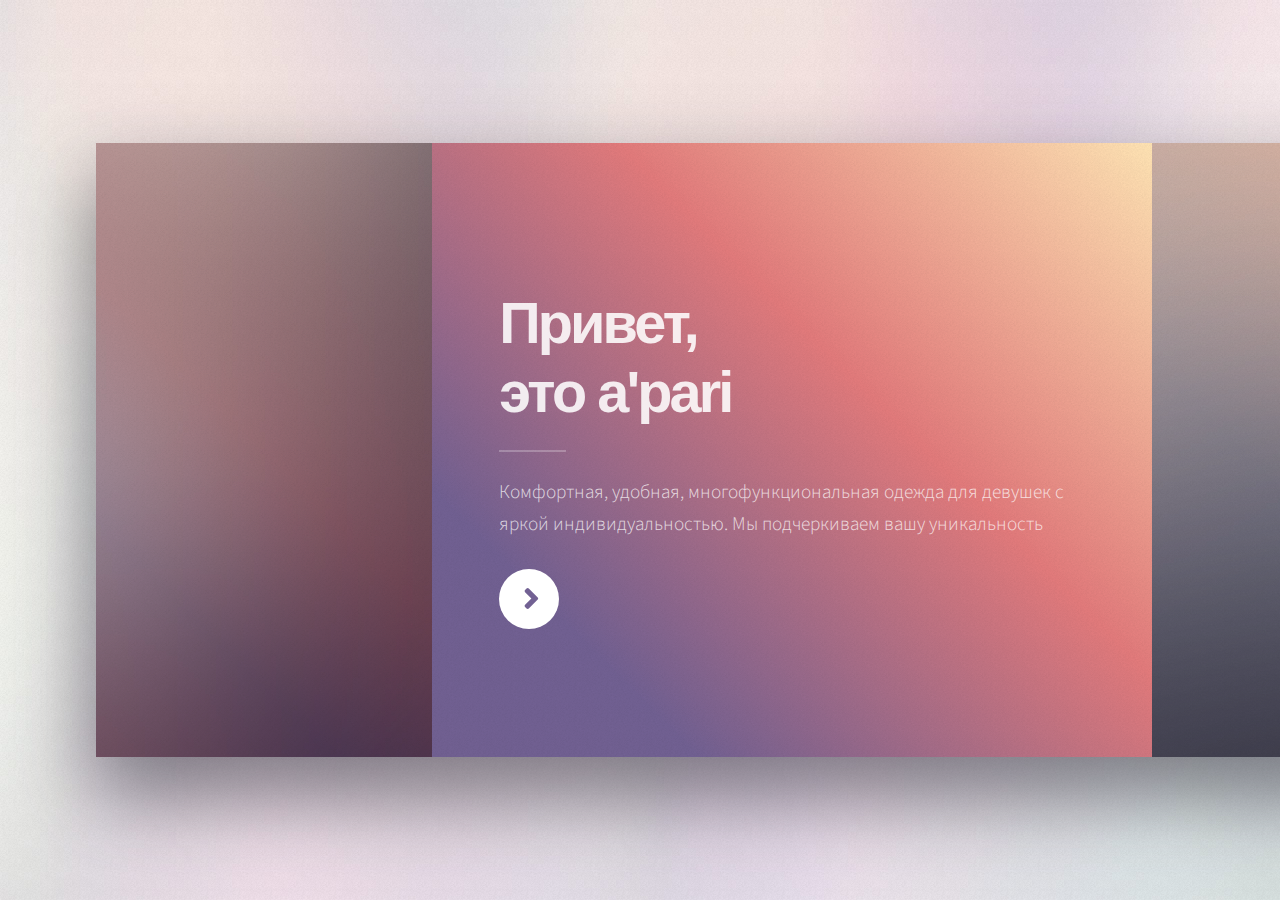
==== index.html @ 60e6f110 "apari first template" ====
<!DOCTYPE HTML>
<!--
	Ethereal by HTML5 UP
	html5up.net | @ajlkn
	Free for personal and commercial use under the CCA 3.0 license (html5up.net/license)
-->
<html>
	<head>
		<title>Ethereal by HTML5 UP</title>
		<meta charset="utf-8" />
		<meta name="viewport" content="width=device-width, initial-scale=1, user-scalable=no" />
		<link rel="stylesheet" href="assets/css/main.css" />
		<noscript><link rel="stylesheet" href="assets/css/noscript.css" /></noscript>
	</head>
	<body class="is-preload">

		<!-- Page Wrapper -->
			<div id="page-wrapper">

				<!-- Wrapper -->
					<div id="wrapper">

						<!-- Panel (Banner) -->
							<section class="panel banner right">
								<div class="content color0 span-3-75">
									<h1 class="major">Привет,<br />
									 это a'pari</h1>
									<p>Комфортная, удобная, многофункциональная одежда для девушек с яркой индивидуальностью. Мы подчеркиваем вашу уникальность</p>
									<ul class="actions">
										<li><a href="#first" class="button primary color1 circle icon solid fa-angle-right">Next</a></li>
									</ul>
								</div>
								<div class="image filtered span-1-75" data-position="25% 25%">
									<img src="images/pic01.jpg" alt="" />
								</div>
							</section>

						<!-- Panel (Spotlight) -->
							<section class="panel spotlight medium right" id="first">
								<div class="content span-7">
									<h2 class="major">Sed etiam aenean</h2>
									<p>Mauris et ligula arcu. Proin dapibus convallis accumsan. Lorem maximus hendrerit orci, sit amet elementum massa hendrerit sed. Donec et ullamcorper ligula. Suspendisse amet potenti. Ut pretium libero eleifend euismod sed tristique. Quisque dictum magna risus, id ultricies justo sagittis vitae. Sed id odio tempor, porttitor elit amet, gravida hendrerit fringilla lorem ipsum dolor.</p>
								</div>
								<div class="image filtered tinted" data-position="top left">
									<img src="images/pic02.jpg" alt="" />
								</div>
							</section>

						<!-- Panel -->
							<section class="panel color1">
								<div class="intro joined">
									<h2 class="major">Amet lorem</h2>
									<p>Sed vel nibh libero. Mauris et lorem pharetra massa lorem turpis congue pulvinar. Vivamus sed feugiat finibus. Duis amet bibendum amet sed. Duis mauris ex, dapibus sed ligula tempus volutpat magna etiam.</p>
								</div>
								<div class="inner">
									<ul class="grid-icons three connected">
										<li><span class="icon fa-gem"><span class="label">Lorem</span></span></li>
										<li><span class="icon solid fa-camera-retro"><span class="label">Ipsum</span></span></li>
										<li><span class="icon solid fa-cog"><span class="label">Dolor</span></span></li>
										<li><span class="icon solid fa-paper-plane"><span class="label">Sit</span></span></li>
										<li><span class="icon solid fa-chart-bar"><span class="label">Amet</span></span></li>
										<li><span class="icon solid fa-code"><span class="label">Nullam</span></span></li>
									</ul>
								</div>
							</section>

						<!-- Panel (Spotlight) -->
							<section class="panel spotlight large left">
								<div class="content span-5">
									<h2 class="major">Magna amet tempus</h2>
									<p>Mauris a cursus velit. Nunc lacinia sollicitudin egestas bibendum, magna dui bibendum ex, sagittis commodo enim risus sed magna nulla. Vestibulum ut consequat velit. Curabitur vitae libero lorem. Quisque iaculis porttitor blandit. Nullam quis sagittis maximus. Sed vel nibh libero. Mauris et lorem pharetra massa lorem turpis congue pulvinar.</p>
								</div>
								<div class="image filtered tinted" data-position="top right">
									<img src="images/pic03.jpg" alt="" />
								</div>
							</section>

						<!-- Panel -->
							<section class="panel">
								<div class="intro color2">
									<h2 class="major">Elit integer</h2>
									<p>Sed vel nibh libero. Mauris et lorem pharetra massa lorem turpis congue pulvinar. Vivamus sed feugiat finibus. Duis amet bibendum amet sed. Duis mauris ex, dapibus sed ligula tempus volutpat magna etiam.</p>
								</div>
								<div class="gallery">
									<div class="group span-3">
										<a href="images/gallery/fulls/01.jpg" class="image filtered span-3" data-position="bottom"><img src="images/gallery/thumbs/01.jpg" alt="" /></a>
										<a href="images/gallery/fulls/02.jpg" class="image filtered span-1-5" data-position="center"><img src="images/gallery/thumbs/02.jpg" alt="" /></a>
										<a href="images/gallery/fulls/03.jpg" class="image filtered span-1-5" data-position="bottom"><img src="images/gallery/thumbs/03.jpg" alt="" /></a>
									</div>
									<a href="images/gallery/fulls/04.jpg" class="image filtered span-2-5" data-position="top"><img src="images/gallery/thumbs/04.jpg" alt="" /></a>
									<div class="group span-4-5">
										<a href="images/gallery/fulls/05.jpg" class="image filtered span-3" data-position="top"><img src="images/gallery/thumbs/05.jpg" alt="" /></a>
										<a href="images/gallery/fulls/06.jpg" class="image filtered span-1-5" data-position="center"><img src="images/gallery/thumbs/06.jpg" alt="" /></a>
										<a href="images/gallery/fulls/07.jpg" class="image filtered span-1-5" data-position="bottom"><img src="images/gallery/thumbs/07.jpg" alt="" /></a>
										<a href="images/gallery/fulls/08.jpg" class="image filtered span-3" data-position="top"><img src="images/gallery/thumbs/08.jpg" alt="" /></a>
									</div>
									<a href="images/gallery/fulls/09.jpg" class="image filtered span-2-5" data-position="right"><img src="images/gallery/thumbs/09.jpg" alt="" /></a>
								</div>
							</section>

						<!-- Panel -->
							<section class="panel color4-alt">
								<div class="intro color4">
									<h2 class="major">Contact</h2>
									<p>Sed vel nibh libero. Mauris et lorem pharetra massa lorem turpis congue pulvinar. Vivamus sed feugiat finibus. Duis amet bibendum amet sed. Duis mauris ex, dapibus sed ligula tempus volutpat magna etiam.</p>
								</div>
								<div class="inner columns divided">
									<div class="span-3-25">
										<form method="post" action="#">
											<div class="fields">
												<div class="field half">
													<label for="name">Name</label>
													<input type="text" name="name" id="name" />
												</div>
												<div class="field half">
													<label for="email">Email</label>
													<input type="email" name="email" id="email" />
												</div>
												<div class="field">
													<label for="message">Message</label>
													<textarea name="message" id="message" rows="4"></textarea>
												</div>
											</div>
											<ul class="actions">
												<li><input type="submit" value="Send Message" class="button primary" /></li>
											</ul>
										</form>
									</div>
									<div class="span-1-5">
										<ul class="contact-icons color1">
											<li class="icon brands fa-twitter"><a href="#">@untitled-tld</a></li>
											<li class="icon brands fa-facebook-f"><a href="#">facebook.com/untitled</a></li>
											<li class="icon brands fa-snapchat-ghost"><a href="#">@untitled-tld</a></li>
											<li class="icon brands fa-instagram"><a href="#">@untitled-tld</a></li>
											<li class="icon brands fa-medium-m"><a href="#">medium.com/untitled</a></li>
										</ul>
									</div>
								</div>
							</section>

						<!-- Panel -->
							<section class="panel color2-alt">
								<div class="intro color2">
									<h2 class="major">Elements</h2>
									<p>Sed vel nibh libero. Mauris et lorem pharetra massa lorem turpis congue pulvinar. Vivamus sed feugiat finibus. Duis amet bibendum amet sed. Duis mauris ex, dapibus sed ligula tempus volutpat magna etiam. </p>
								</div>
								<div class="inner columns aligned">
									<div class="span-2-75">

										<h3 class="major">Text</h3>
										<p>This is <b>bold</b> and this is <strong>strong</strong>. This is <i>italic</i> and this is <em>emphasized</em>.
										This is <sup>superscript</sup> text and this is <sub>subscript</sub> text.
										This is <u>underlined</u> and this is code: <code>for (;;) { ... }</code>. Finally, <a href="#">this is a link</a>.</p>

										<h1>Heading Level 1</h1>
										<h2>Heading Level 2</h2>
										<h3>Heading Level 3</h3>
										<h4>Heading Level 4</h4>
										<h5>Heading Level 5</h5>
										<h6>Heading Level 6</h6>

									</div>
									<div class="span-3">

										<h4>Blockquote</h4>
										<blockquote>Lorem ipsum dolor sit amet. Felis sagittis eget tempus euismod. Vestibulum ante ipsum primis in vestibulum. Blandit adipiscing eu iaculis volutpat ac adipiscing volutpat ac adipiscing faucibus.</blockquote>

										<h4>Preformatted</h4>
										<pre><code>i = 0;

while (!deck.isInOrder()) {
    print 'Iteration ' + (i++);
    deck.shuffle();
}

print 'It took ' + i + ' iterations to sort the deck.';</code></pre>

									</div>
									<div class="span-1-25">

										<h3 class="major">Lists</h3>

										<h4>Unordered</h4>
										<ul>
											<li>Lorem ipsum dolor sit.</li>
											<li>Dolor pulvinar etiam.</li>
											<li>Etiam vel felis viverra.</li>
										</ul>

										<h4>Alternate</h4>
										<ul class="alt">
											<li>Lorem ipsum dolor sit.</li>
											<li>Dolor pulvinar etiam.</li>
											<li>Etiam vel felis viverra.</li>
											<li>Felis enim feugiat.</li>
										</ul>

									</div>
									<div class="span-1-5">

										<h4>Ordered</h4>
										<ol>
											<li>Lorem ipsum dolor sit.</li>
											<li>Dolor pulvinar etiam.</li>
											<li>Etiam vel felis viverra.</li>
											<li>Felis enim feugiat.</li>
											<li>Etiam vel felis lorem.</li>
										</ol>

										<h4>Actions</h4>
										<ul class="actions">
											<li><a href="#" class="button primary color2">Default</a></li>
											<li><a href="#" class="button">Default</a></li>
										</ul>
										<ul class="actions stacked">
											<li><a href="#" class="button primary color2">Default</a></li>
											<li><a href="#" class="button">Default</a></li>
										</ul>

									</div>
									<div class="span-1-25">

										<h4>Icons</h4>
										<ul class="icons">
											<li><a href="#" class="icon brands fa-twitter"><span class="label">Twitter</span></a></li>
											<li><a href="#" class="icon brands fa-facebook-f"><span class="label">Facebook</span></a></li>
											<li><a href="#" class="icon brands fa-instagram"><span class="label">Instagram</span></a></li>
											<li><a href="#" class="icon brands fa-github"><span class="label">GitHub</span></a></li>
											<li><a href="#" class="icon brands fa-medium-m"><span class="label">Medium</span></a></li>
										</ul>

										<h4>Contact Icons</h4>
										<ul class="contact-icons color2">
											<li class="icon brands fa-twitter"><a href="#">Twitter</a></li>
											<li class="icon brands fa-facebook-f"><a href="#">Facebook</a></li>
											<li class="icon brands fa-instagram"><a href="#">Instagram</a></li>
											<li class="icon brands fa-github"><a href="#">GitHub</a></li>
											<li class="icon brands fa-medium-m"><a href="#">Medium</a></li>
										</ul>

									</div>
									<div class="span-3">
										<h3 class="major">Table</h3>
										<h4>Default</h4>
										<div class="table-wrapper">
											<table>
												<thead>
													<tr>
														<th>Name</th>
														<th>Description</th>
														<th>Price</th>
													</tr>
												</thead>
												<tbody>
													<tr>
														<td>Item One</td>
														<td>Ante turpis integer aliquet porttitor.</td>
														<td>29.99</td>
													</tr>
													<tr>
														<td>Item Two</td>
														<td>Vis ac commodo adipiscing arcu aliquet.</td>
														<td>19.99</td>
													</tr>
													<tr>
														<td>Item Three</td>
														<td> Morbi faucibus arcu accumsan lorem.</td>
														<td>29.99</td>
													</tr>
													<tr>
														<td>Item Four</td>
														<td>Vitae integer tempus condimentum.</td>
														<td>19.99</td>
													</tr>
												</tbody>
												<tfoot>
													<tr>
														<td colspan="2"></td>
														<td>100.00</td>
													</tr>
												</tfoot>
											</table>
										</div>
									</div>
									<div class="span-3">
										<h4>Alternate</h4>
										<div class="table-wrapper">
											<table class="alt">
												<thead>
													<tr>
														<th>Name</th>
														<th>Description</th>
														<th>Price</th>
													</tr>
												</thead>
												<tbody>
													<tr>
														<td>Item One</td>
														<td>Ante turpis integer aliquet porttitor.</td>
														<td>29.99</td>
													</tr>
													<tr>
														<td>Item Two</td>
														<td>Vis ac commodo adipiscing arcu aliquet.</td>
														<td>19.99</td>
													</tr>
													<tr>
														<td>Item Three</td>
														<td> Morbi faucibus arcu accumsan lorem.</td>
														<td>29.99</td>
													</tr>
													<tr>
														<td>Item Four</td>
														<td>Vitae integer tempus condimentum.</td>
														<td>19.99</td>
													</tr>
													<tr>
														<td>Item Five</td>
														<td>Ante turpis integer aliquet porttitor.</td>
														<td>29.99</td>
													</tr>
												</tbody>
												<tfoot>
													<tr>
														<td colspan="2"></td>
														<td>100.00</td>
													</tr>
												</tfoot>
											</table>
										</div>
									</div>
									<div class="span-2-25">
										<h3 class="major">Buttons</h3>
										<ul class="actions">
											<li><a href="#" class="button primary color2">Primary</a></li>
											<li><a href="#" class="button">Default</a></li>
										</ul>
										<ul class="actions">
											<li><a href="#" class="button">Default</a></li>
											<li><a href="#" class="button large">Large</a></li>
											<li><a href="#" class="button small">Small</a></li>
										</ul>
										<ul class="actions">
											<li><a href="#" class="button primary color2 icon solid fa-cog">Icon</a></li>
											<li><a href="#" class="button icon fa-gem">Icon</a></li>
										</ul>
										<ul class="actions">
											<li><span class="button primary color2 disabled">Disabled</span></li>
											<li><span class="button disabled">Disabled</span></li>
										</ul>
										<ul class="actions">
											<li><a href="#" class="button primary color2 circle icon solid fa-cog">Icon</a></li>
											<li><a href="#" class="button circle icon fa-gem">Icon</a></li>
										</ul>
									</div>
									<div class="span-4-5">
										<h3 class="major">Form</h3>
										<form method="post" action="#">
											<div class="fields">
												<div class="field third">
													<label for="demo-name">Name</label>
													<input type="text" name="demo-name" id="demo-name" value="" placeholder="Jane Doe" />
												</div>
												<div class="field third">
													<label for="demo-email">Email</label>
													<input type="email" name="demo-email" id="demo-email" value="" placeholder="jane@untitled.tld" />
												</div>
												<div class="field third">
													<label for="demo-category">Category</label>
													<div class="select-wrapper">
														<select name="demo-category" id="demo-category">
															<option value="">-</option>
															<option value="1">Manufacturing</option>
															<option value="1">Shipping</option>
															<option value="1">Administration</option>
															<option value="1">Human Resources</option>
														</select>
													</div>
												</div>
												<div class="field quarter">
													<input type="radio" id="demo-priority-low" name="demo-priority" class="color2" checked />
													<label for="demo-priority-low">Low Priority</label>
												</div>
												<div class="field quarter">
													<input type="radio" id="demo-priority-high" name="demo-priority" class="color2" />
													<label for="demo-priority-high">High Priority</label>
												</div>
												<div class="field quarter">
													<input type="checkbox" id="demo-copy" name="demo-copy" class="color2" />
													<label for="demo-copy">Email a copy</label>
												</div>
												<div class="field quarter">
													<input type="checkbox" id="demo-human" name="demo-human" class="color2" checked />
													<label for="demo-human">Not a robot</label>
												</div>
												<div class="field">
													<label for="demo-message">Message</label>
													<textarea name="demo-message" id="demo-message" placeholder="Enter your message" rows="2"></textarea>
												</div>
											</div>
											<ul class="actions">
												<li><input type="submit" value="Send Message" class="primary color2" /></li>
												<li><input type="reset" value="Reset" /></li>
											</ul>
										</form>
									</div>
								</div>
							</section>

						<!-- Copyright -->
							<div class="copyright">&copy; Untitled. Design: <a href="https://html5up.net">HTML5 UP</a>.</div>

					</div>

			</div>

		<!-- Scripts -->
			<script src="assets/js/jquery.min.js"></script>
			<script src="assets/js/browser.min.js"></script>
			<script src="assets/js/breakpoints.min.js"></script>
			<script src="assets/js/main.js"></script>

	</body>
</html>
---- assets/css/main.css ----
@import url(fontawesome-all.min.css);
@import url("https://fonts.googleapis.com/css?family=Source+Sans+Pro:300,400,300i,400i");

/*
	Ethereal by HTML5 UP
	html5up.net | @ajlkn
	Free for personal and commercial use under the CCA 3.0 license (html5up.net/license)
*/

html, body, div, span, applet, object,
iframe, h1, h2, h3, h4, h5, h6, p, blockquote,
pre, a, abbr, acronym, address, big, cite,
code, del, dfn, em, img, ins, kbd, q, s, samp,
small, strike, strong, sub, sup, tt, var, b,
u, i, center, dl, dt, dd, ol, ul, li, fieldset,
form, label, legend, table, caption, tbody,
tfoot, thead, tr, th, td, article, aside,
canvas, details, embed, figure, figcaption,
footer, header, hgroup, menu, nav, output, ruby,
section, summary, time, mark, audio, video {
	margin: 0;
	padding: 0;
	border: 0;
	font-size: 100%;
	font: inherit;
	vertical-align: baseline;}

article, aside, details, figcaption, figure,
footer, header, hgroup, menu, nav, section {
	display: block;}

body {
	line-height: 1;
}

ol, ul {
	list-style: none;
}

blockquote, q {
	quotes: none;
}

	blockquote:before, blockquote:after, q:before, q:after {
		content: '';
		content: none;
	}

table {
	border-collapse: collapse;
	border-spacing: 0;
}

body {
	-webkit-text-size-adjust: none;
}

mark {
	background-color: transparent;
	color: inherit;
}

input::-moz-focus-inner {
	border: 0;
	padding: 0;
}

input, select, textarea {
	-moz-appearance: none;
	-webkit-appearance: none;
	-ms-appearance: none;
	appearance: none;
}

/* Page */

	@-moz-keyframes load-spinner {
		0% {
			-moz-transform: rotate(0deg);
			-webkit-transform: rotate(0deg);
			-ms-transform: rotate(0deg);
			transform: rotate(0deg);
		}

		100% {
			-moz-transform: rotate(360deg);
			-webkit-transform: rotate(360deg);
			-ms-transform: rotate(360deg);
			transform: rotate(360deg);
		}
	}

	@-webkit-keyframes load-spinner {
		0% {
			-moz-transform: rotate(0deg);
			-webkit-transform: rotate(0deg);
			-ms-transform: rotate(0deg);
			transform: rotate(0deg);
		}

		100% {
			-moz-transform: rotate(360deg);
			-webkit-transform: rotate(360deg);
			-ms-transform: rotate(360deg);
			transform: rotate(360deg);
		}
	}

	@-ms-keyframes load-spinner {
		0% {
			-moz-transform: rotate(0deg);
			-webkit-transform: rotate(0deg);
			-ms-transform: rotate(0deg);
			transform: rotate(0deg);
		}

		100% {
			-moz-transform: rotate(360deg);
			-webkit-transform: rotate(360deg);
			-ms-transform: rotate(360deg);
			transform: rotate(360deg);
		}
	}

	@keyframes load-spinner {
		0% {
			-moz-transform: rotate(0deg);
			-webkit-transform: rotate(0deg);
			-ms-transform: rotate(0deg);
			transform: rotate(0deg);
		}

		100% {
			-moz-transform: rotate(360deg);
			-webkit-transform: rotate(360deg);
			-ms-transform: rotate(360deg);
			transform: rotate(360deg);
		}
	}

	@-ms-viewport {
		width: device-width;
	}

	html {
		width: 100%;
		height: 100%;
	}

	html {
		box-sizing: border-box;
	}

	*, *:before, *:after {
		box-sizing: inherit;
	}

	body {
		display: -moz-flex;
		display: -webkit-flex;
		display: -ms-flex;
		display: flex;
		-moz-align-items: center;
		-webkit-align-items: center;
		-ms-align-items: center;
		align-items: center;
		-moz-justify-content: -moz-flex-start;
		-webkit-justify-content: -webkit-flex-start;
		-ms-justify-content: -ms-flex-start;
		justify-content: flex-start;
		-ms-overflow-style: scrollbar;
		width: 100%;
		height: 100%;
		min-height: 30rem;
		overflow: hidden;
	}

		body:before {
			-moz-animation: load-spinner 1s infinite linear;
			-webkit-animation: load-spinner 1s infinite linear;
			-ms-animation: load-spinner 1s infinite linear;
			animation: load-spinner 1s infinite linear;
			-moz-transition: opacity 0.25s ease;
			-webkit-transition: opacity 0.25s ease;
			-ms-transition: opacity 0.25s ease;
			transition: opacity 0.25s ease;
			-moz-transition-delay: 0s;
			-webkit-transition-delay: 0s;
			-ms-transition-delay: 0s;
			transition-delay: 0s;
			pointer-events: none;
			content: '';
			display: block;
			position: absolute;
			top: 50%;
			left: 50%;
			width: 4rem;
			height: 4rem;
			margin: -2rem 0 0 -2rem;
			background-image: url("data:image/svg+xml;charset=utf8,%3Csvg xmlns='http://www.w3.org/2000/svg' xmlns:xlink='http://www.w3.org/1999/xlink' width='96px' height='96px' viewBox='0 0 96 96' zoomAndPan='disable'%3E%3Cstyle%3Ecircle %7Bfill: transparent%3B stroke: %232e2b37%3B stroke-width: 1.5px%3B %7D%3C/style%3E%3Cdefs%3E%3CclipPath id='corner'%3E%3Cpolygon points='0,0 48,0 48,48 96,48 96,96 0,96' /%3E%3C/clipPath%3E%3C/defs%3E%3Cg clip-path='url(%23corner)'%3E%3Ccircle cx='48' cy='48' r='32'/%3E%3C/g%3E%3C/svg%3E");
			background-position: center;
			background-repeat: no-repeat;
			background-size: 4rem;
			opacity: 0;
		}

		body:after {
			pointer-events: none;
			content: '';
			display: block;
			position: fixed;
			top: 0;
			left: 0;
			width: 100%;
			height: 100%;
			z-index: -1;
			background-attachment: fixed;
			background-color: #e1e6e1;
			background-image: url("../../images/overlay.png"), url("../../images/bg.jpg");
			background-repeat: repeat, repeat-x;
			background-size: 128px 128px, cover;
		}

		body.is-preload *, body.is-preload *:before, body.is-preload *:after {
			-moz-animation: none !important;
			-webkit-animation: none !important;
			-ms-animation: none !important;
			animation: none !important;
			-moz-transition: none !important;
			-webkit-transition: none !important;
			-ms-transition: none !important;
			transition: none !important;
		}

		body.is-preload:before {
			-moz-transition: opacity 1s ease;
			-webkit-transition: opacity 1s ease;
			-ms-transition: opacity 1s ease;
			transition: opacity 1s ease;
			-moz-transition-delay: 0.75s;
			-webkit-transition-delay: 0.75s;
			-ms-transition-delay: 0.75s;
			transition-delay: 0.75s;
			opacity: 0.25;
		}

	@media screen and (max-width: 736px) {

		html {
			height: auto;
		}

		body {
			height: auto;
			overflow-x: hidden;
			overflow-y: auto;
		}

	}

	@media screen and (max-width: 480px) {

		html, body {
			min-width: 320px;
		}

	}

/* Typography */

	html {
		font-size: 18pt;
		font-size: 1vmax;
	}

		@media screen and (max-width: 1680px) {

			html {
				font-size: 12pt;
				font-size: 1.1vmax;
			}

		}

		@media screen and (max-width: 1280px) {

			html {
				font-size: 11pt;
				font-size: 1.5vmax;
			}

		}

	body, input, select, textarea {
		color: rgba(255, 255, 255, 0.75);
		font-family: "Source Sans Pro", Helvetica, sans-serif;
		font-size: 1rem;
		font-weight: 300;
		line-height: 1.65;
	}

	a {
		-moz-transition: color 0.2s ease-in-out, border-bottom-color 0.2s ease-in-out;
		-webkit-transition: color 0.2s ease-in-out, border-bottom-color 0.2s ease-in-out;
		-ms-transition: color 0.2s ease-in-out, border-bottom-color 0.2s ease-in-out;
		transition: color 0.2s ease-in-out, border-bottom-color 0.2s ease-in-out;
		color: inherit;
		border-bottom: dotted 1px;
		text-decoration: none;
	}

		a:hover {
			border-bottom-color: transparent;
			color: #ffe4b4;
		}

	strong, b {
		color: rgba(255, 255, 255, 0.875);
		font-weight: 400;
	}

	em, i {
		font-style: italic;
	}

	p {
		margin: 0 0 1.5rem 0;
	}

		body.is-ie p {
			width: 100%;
		}

	h1, h2, h3, h4, h5, h6 {
		color: rgba(255, 255, 255, 0.875);
		font-family: Arial, Helvetica, sans-serif;
		font-weight: 700;
		line-height: 1.3;
		margin: 0 0 0.75rem 0;
		letter-spacing: -0.05em;
	}

		h1 a, h2 a, h3 a, h4 a, h5 a, h6 a {
			color: inherit;
			text-decoration: none;
		}

	h1.major, h2.major, h3.major {
		position: relative;
	}

		h1.major:after, h2.major:after, h3.major:after {
			content: '';
			position: absolute;
			left: 0;
			width: 3.5rem;
			height: 0.1rem;
			background-color: rgba(255, 255, 255, 0.25);
		}

	h1 {
		font-size: 3rem;
		line-height: 1.2;
	}

		h1.major {
			margin: 0 0 2.625rem 0;
		}

			h1.major:after {
				bottom: -1.325rem;
			}

	h2 {
		font-size: 1.75rem;
		line-height: 1.2;
	}

		h2.major {
			margin: 0 0 1.9875rem 0;
		}

			h2.major:after {
				bottom: -1.2rem;
			}

	h3 {
		font-size: 1.325rem;
	}

		h3.major {
			margin: 0 0 1.875rem 0;
		}

			h3.major:after {
				bottom: -0.75rem;
			}

	h4 {
		font-size: 1rem;
	}

	h5 {
		font-size: 0.9rem;
	}

	h6 {
		font-size: 0.7rem;
	}

	sub {
		font-size: 0.8rem;
		position: relative;
		top: 0.5rem;
	}

	sup {
		font-size: 0.8rem;
		position: relative;
		top: -0.5rem;
	}

	blockquote {
		border-left: solid 0.25rem rgba(255, 255, 255, 0.25);
		font-style: italic;
		margin: 0 0 1.5rem 0;
		padding: 0.375rem 0 0.375rem 1.5rem;
	}

	code {
		background: rgba(255, 255, 255, 0.075);
		border-radius: 0.25rem;
		font-family: "Courier New", monospace;
		font-size: 0.8rem;
		margin: 0 0.25rem;
		padding: 0.25rem 0.65rem;
	}

	pre {
		-webkit-overflow-scrolling: touch;
		font-family: "Courier New", monospace;
		font-size: 0.8rem;
		margin: 0 0 1.5rem 0;
		white-space: pre-wrap;
	}

		pre code {
			display: block;
			line-height: 1.625;
			padding: 1rem 1.5rem;
			overflow-x: auto;
			margin: 0;
		}

	hr {
		border: 0;
		border-bottom: solid 2px rgba(255, 255, 255, 0.25);
		margin: 1.875rem 0;
	}

	.align-left {
		text-align: left;
	}

	.align-center {
		text-align: center;
	}

	.align-right {
		text-align: right;
	}

	@media screen and (max-width: 736px) {

		html {
			font-size: 12pt;
		}

		h1 {
			font-size: 2.25rem;
			line-height: 1.2;
		}

			h1.major {
				margin: 0 0 2.625rem 0;
			}

				h1.major:after {
					bottom: -1.325rem;
				}

		h2 {
			font-size: 1.5rem;
			line-height: 1.2;
		}

			h2.major {
				margin: 0 0 1.9875rem 0;
			}

				h2.major:after {
					bottom: -1.2rem;
				}

		h3 {
			font-size: 1rem;
		}

			h3.major {
				margin: 0 0 1.875rem 0;
			}

				h3.major:after {
					bottom: -0.75rem;
				}

		h4 {
			font-size: 1rem;
		}

		h5 {
			font-size: 0.9rem;
		}

		h6 {
			font-size: 0.7rem;
		}

		h1 br, h2 br, h3 br, h4 br, h5 br, h6 br {
			display: none;
		}

	}

	@media screen and (max-width: 360px) {

		html {
			font-size: 11pt;
		}

	}

/* Form */

	form {
		margin: 0 0 1.5rem 0;
	}

		form > :last-child {
			margin-bottom: 0;
		}

		form > .fields {
			display: -moz-flex;
			display: -webkit-flex;
			display: -ms-flex;
			display: flex;
			-moz-flex-wrap: wrap;
			-webkit-flex-wrap: wrap;
			-ms-flex-wrap: wrap;
			flex-wrap: wrap;
			width: calc(100% + 3rem);
			margin: -1.5rem 0 1.5rem -1.5rem;
		}

			form > .fields > .field {
				-moz-flex-grow: 0;
				-webkit-flex-grow: 0;
				-ms-flex-grow: 0;
				flex-grow: 0;
				-moz-flex-shrink: 0;
				-webkit-flex-shrink: 0;
				-ms-flex-shrink: 0;
				flex-shrink: 0;
				padding: 1.5rem 0 0 1.5rem;
				width: calc(100% - 1.5rem);
			}

				form > .fields > .field.half {
					width: calc(50% - 0.75rem);
				}

				form > .fields > .field.third {
					width: calc(100%/3 - 0.5rem);
				}

				form > .fields > .field.quarter {
					width: calc(25% - 0.375rem);
				}

		@media screen and (max-width: 736px) {

			form > .fields {
				width: calc(100% + 2.25rem);
				margin: -1.125rem 0 1.5rem -1.125rem;
			}

				form > .fields > .field {
					padding: 1.125rem 0 0 1.125rem;
					width: calc(100% - 1.125rem);
				}

					form > .fields > .field.half {
						width: calc(100% - 1.125rem);
					}

					form > .fields > .field.third {
						width: calc(100% - 1.125rem);
					}

					form > .fields > .field.quarter {
						width: calc(100% - 1.125rem);
					}

		}

	label {
		color: rgba(255, 255, 255, 0.875);
		display: block;
		font-family: Arial, Helvetica, sans-serif;
		font-size: 0.8rem;
		font-weight: 700;
		margin: 0 0 0.4875rem 0;
	}

	input[type="text"],
	input[type="password"],
	input[type="email"],
	input[type="tel"],
	select,
	textarea {
		-moz-appearance: none;
		-webkit-appearance: none;
		-ms-appearance: none;
		appearance: none;
		background: transparent;
		border: solid 2px rgba(255, 255, 255, 0.25);
		border-radius: 0.25rem;
		color: inherit;
		display: block;
		outline: 0;
		padding: 0 0.75rem;
		text-decoration: none;
		width: 100%;
	}

		input[type="text"]:invalid,
		input[type="password"]:invalid,
		input[type="email"]:invalid,
		input[type="tel"]:invalid,
		select:invalid,
		textarea:invalid {
			box-shadow: none;
		}

		input[type="text"]:focus,
		input[type="password"]:focus,
		input[type="email"]:focus,
		input[type="tel"]:focus,
		select:focus,
		textarea:focus {
			border-color: #ffe4b4;
		}

	option {
		background-color: rgba(255, 255, 255, 0.875);
		color: #2e2b37;
	}

	select {
		background-image: url("data:image/svg+xml;charset=utf8,%3Csvg xmlns='http://www.w3.org/2000/svg' width='40' height='40' preserveAspectRatio='none' viewBox='0 0 40 40'%3E%3Cpath d='M9.4,12.3l10.4,10.4l10.4-10.4c0.2-0.2,0.5-0.4,0.9-0.4c0.3,0,0.6,0.1,0.9,0.4l3.3,3.3c0.2,0.2,0.4,0.5,0.4,0.9 c0,0.4-0.1,0.6-0.4,0.9L20.7,31.9c-0.2,0.2-0.5,0.4-0.9,0.4c-0.3,0-0.6-0.1-0.9-0.4L4.3,17.3c-0.2-0.2-0.4-0.5-0.4-0.9 c0-0.4,0.1-0.6,0.4-0.9l3.3-3.3c0.2-0.2,0.5-0.4,0.9-0.4S9.1,12.1,9.4,12.3z' fill='rgba(255, 255, 255, 0.25)' /%3E%3C/svg%3E");
		background-size: 1.25rem;
		background-repeat: no-repeat;
		background-position: calc(100% - 1rem) center;
		height: 2.5rem;
		padding-right: 2.5rem;
		text-overflow: ellipsis;
	}

		select option {
			color: rgba(255, 255, 255, 0.875);
			background: #2e2b37;
		}

		select:focus::-ms-value {
			background-color: transparent;
		}

		select::-ms-expand {
			display: none;
		}

	input[type="text"],
	input[type="password"],
	input[type="email"],
	select {
		height: 2.5rem;
	}

	textarea {
		padding: 0.75rem 1rem;
	}

	input[type="checkbox"],
	input[type="radio"] {
		-moz-appearance: none;
		-webkit-appearance: none;
		-ms-appearance: none;
		appearance: none;
		display: block;
		float: left;
		margin-right: -2rem;
		opacity: 0;
		width: 1rem;
		z-index: -1;
	}

		input[type="checkbox"] + label,
		input[type="radio"] + label {
			text-decoration: none;
			position: relative;
			color: rgba(255, 255, 255, 0.75);
			cursor: pointer;
			display: inline-block;
			font-size: 1rem;
			font-weight: 300;
			margin-bottom: 0;
			padding-left: 2.5rem;
			padding-right: 1rem;
		}

			input[type="checkbox"] + label:before,
			input[type="radio"] + label:before {
				-moz-osx-font-smoothing: grayscale;
				-webkit-font-smoothing: antialiased;
				display: inline-block;
				font-style: normal;
				font-variant: normal;
				text-rendering: auto;
				line-height: 1;
				text-transform: none !important;
				font-family: 'Font Awesome 5 Free';
				font-weight: 900;
			}

			input[type="checkbox"] + label:before,
			input[type="radio"] + label:before {
				content: '';
				display: inline-block;
				font-size: 0.8rem;
				position: absolute;
				top: 0;
				left: 0;
				width: 1.6875rem;
				height: 1.6875rem;
				line-height: 1.6875rem;
				background: rgba(255, 255, 255, 0.075);
				border: solid 1px rgba(255, 255, 255, 0.25);
				border-radius: 0.25rem;
				color: #2e2b37;
				text-align: center;
			}

				body.is-ie input[type="checkbox"] + label:before, body.is-ie
				input[type="radio"] + label:before {
					line-height: 1.5;
				}

		input[type="checkbox"]:checked + label:before,
		input[type="radio"]:checked + label:before {
			content: '\f00c';
			background: rgba(255, 255, 255, 0.875);
			border-color: rgba(255, 255, 255, 0.875);
		}

		input[type="checkbox"]:focus + label:before,
		input[type="radio"]:focus + label:before {
			border-color: #ffe4b4;
			box-shadow: 0 0 0 1px #ffe4b4;
		}

		input[type="checkbox"]:focus:checked + label:before,
		input[type="radio"]:focus:checked + label:before {
			background: #ffe4b4;
		}

		input[type="checkbox"].color1 + label:before,
		input[type="radio"].color1 + label:before {
			color: #726193;
		}

		input[type="checkbox"].color2 + label:before,
		input[type="radio"].color2 + label:before {
			color: #e37b7c;
		}

		input[type="checkbox"].color3 + label:before,
		input[type="radio"].color3 + label:before {
			color: #ffe4b4;
		}

		input[type="checkbox"].color4 + label:before,
		input[type="radio"].color4 + label:before {
			color: #353865;
		}

	input[type="checkbox"] + label:before {
		border-radius: 0.25rem;
	}

	input[type="radio"] + label:before {
		border-radius: 100%;
	}

	::-webkit-input-placeholder {
		color: rgba(255, 255, 255, 0.5) !important;
		opacity: 1.0;
	}

	:-moz-placeholder {
		color: rgba(255, 255, 255, 0.5) !important;
		opacity: 1.0;
	}

	::-moz-placeholder {
		color: rgba(255, 255, 255, 0.5) !important;
		opacity: 1.0;
	}

	:-ms-input-placeholder {
		color: rgba(255, 255, 255, 0.5) !important;
		opacity: 1.0;
	}

/* Icon */

	.icon {
		text-decoration: none;
		position: relative;
		border-bottom: none;
	}

		.icon:before {
			-moz-osx-font-smoothing: grayscale;
			-webkit-font-smoothing: antialiased;
			display: inline-block;
			font-style: normal;
			font-variant: normal;
			text-rendering: auto;
			line-height: 1;
			text-transform: none !important;
			font-family: 'Font Awesome 5 Free';
			font-weight: 400;
		}

		.icon > .label {
			display: none;
		}

		.icon:before {
			line-height: inherit;
		}

		.icon.solid:before {
			font-weight: 900;
		}

		.icon.brands:before {
			font-family: 'Font Awesome 5 Brands';
		}

/* Image */

	.image {
		display: inline-block;
		position: relative;
		border: 0;
	}

		.image.filtered:after {
			background-image: url("../../images/overlay.png"), linear-gradient(45deg, rgba(114, 97, 147, 0.25) 25%, rgba(227, 123, 124, 0.25) 50%, rgba(255, 228, 180, 0.25));
			background-size: 128px 128px, auto;
			pointer-events: none;
			content: '';
			position: absolute;
			top: 0;
			left: 0;
			width: 100%;
			height: 100%;
			opacity: 1;
			z-index: 1;
		}

		.image.filtered.tinted:after {
			background-image: url("../../images/overlay.png"), linear-gradient(45deg, rgba(114, 97, 147, 0.25) 25%, rgba(227, 123, 124, 0.25) 50%, rgba(255, 228, 180, 0.25)), linear-gradient(0deg, rgba(0, 0, 0, 0.125), rgba(0, 0, 0, 0.125));
			background-size: 128px 128px, auto, auto;
		}

		.image[data-position] img {
			-moz-object-fit: cover;
			-webkit-object-fit: cover;
			-ms-object-fit: cover;
			object-fit: cover;
			display: block;
			position: absolute;
			top: 0;
			left: 0;
			width: 100%;
			height: 100%;
		}

		.image[data-position="top left"] img {
			-moz-object-position: top left;
			-webkit-object-position: top left;
			-ms-object-position: top left;
			object-position: top left;
		}

		.image[data-position="top"] img {
			-moz-object-position: top;
			-webkit-object-position: top;
			-ms-object-position: top;
			object-position: top;
		}

		.image[data-position="top right"] img {
			-moz-object-position: top right;
			-webkit-object-position: top right;
			-ms-object-position: top right;
			object-position: top right;
		}

		.image[data-position="right"] img {
			-moz-object-position: right;
			-webkit-object-position: right;
			-ms-object-position: right;
			object-position: right;
		}

		.image[data-position="bottom right"] img {
			-moz-object-position: bottom right;
			-webkit-object-position: bottom right;
			-ms-object-position: bottom right;
			object-position: bottom right;
		}

		.image[data-position="bottom"] img {
			-moz-object-position: bottom;
			-webkit-object-position: bottom;
			-ms-object-position: bottom;
			object-position: bottom;
		}

		.image[data-position="bottom left"] img {
			-moz-object-position: bottom left;
			-webkit-object-position: bottom left;
			-ms-object-position: bottom left;
			object-position: bottom left;
		}

		.image[data-position="left"] img {
			-moz-object-position: left;
			-webkit-object-position: left;
			-ms-object-position: left;
			object-position: left;
		}

		.image[data-position="center"] img {
			-moz-object-position: center;
			-webkit-object-position: center;
			-ms-object-position: center;
			object-position: center;
		}

		.image[data-position="25% 25%"] img {
			-moz-object-position: 25% 25%;
			-webkit-object-position: 25% 25%;
			-ms-object-position: 25% 25%;
			object-position: 25% 25%;
		}

		.image[data-position="75% 25%"] img {
			-moz-object-position: 75% 25%;
			-webkit-object-position: 75% 25%;
			-ms-object-position: 75% 25%;
			object-position: 75% 25%;
		}

		.image[data-position="75% 75%"] img {
			-moz-object-position: 75% 75%;
			-webkit-object-position: 75% 75%;
			-ms-object-position: 75% 75%;
			object-position: 75% 75%;
		}

		.image[data-position="25% 75%"] img {
			-moz-object-position: 25% 75%;
			-webkit-object-position: 25% 75%;
			-ms-object-position: 25% 75%;
			object-position: 25% 75%;
		}

		.image img {
			display: block;
		}

		.image.left, .image.right {
			max-width: 40%;
		}

			.image.left img, .image.right img {
				width: 100%;
			}

		.image.left {
			float: left;
			padding: 0 1.5rem 1rem 0;
			top: 0.25rem;
		}

		.image.right {
			float: right;
			padding: 0 0 1rem 1.5rem;
			top: 0.25rem;
		}

		.image.fit {
			display: block;
			margin: 0 0 1.5rem 0;
			width: 100%;
		}

			.image.fit img {
				width: 100%;
			}

		.image.main {
			display: block;
			margin: 0 0 2.25rem 0;
			width: 100%;
		}

			.image.main img {
				width: 100%;
			}

/* List */

	ol {
		list-style: decimal;
		margin: 0 0 1.5rem 0;
		padding-left: 1.25rem;
	}

		ol li {
			padding-left: 0.25rem;
		}

	ul {
		list-style: disc;
		margin: 0 0 1.5rem 0;
		padding-left: 1rem;
	}

		ul li {
			padding-left: 0.5rem;
		}

		ul.alt {
			list-style: none;
			padding-left: 0;
		}

			ul.alt li {
				border-top: solid 1px rgba(255, 255, 255, 0.25);
				padding: 0.5rem 0;
			}

				ul.alt li:first-child {
					border-top: 0;
					padding-top: 0;
				}

	dl {
		margin: 0 0 1.5rem 0;
	}

		dl dt {
			display: block;
			font-weight: 400;
			margin: 0 0 0.75rem 0;
		}

		dl dd {
			margin-left: 1.5rem;
		}

/* Actions */

	ul.actions {
		display: -moz-flex;
		display: -webkit-flex;
		display: -ms-flex;
		display: flex;
		cursor: default;
		list-style: none;
		margin-left: -0.75rem;
		padding-left: 0;
	}

		ul.actions li {
			padding: 0 0 0 0.75rem;
			vertical-align: middle;
		}

		ul.actions.special {
			-moz-justify-content: center;
			-webkit-justify-content: center;
			-ms-justify-content: center;
			justify-content: center;
			width: 100%;
			margin-left: 0;
		}

			ul.actions.special li:first-child {
				padding-left: 0;
			}

		ul.actions.stacked {
			-moz-flex-direction: column;
			-webkit-flex-direction: column;
			-ms-flex-direction: column;
			flex-direction: column;
			margin-left: 0;
		}

			ul.actions.stacked li {
				padding: 0.975rem 0 0 0;
			}

				ul.actions.stacked li:first-child {
					padding-top: 0;
				}

		ul.actions.fit {
			width: calc(100% + 0.75rem);
		}

			ul.actions.fit li {
				-moz-flex-grow: 1;
				-webkit-flex-grow: 1;
				-ms-flex-grow: 1;
				flex-grow: 1;
				-moz-flex-shrink: 1;
				-webkit-flex-shrink: 1;
				-ms-flex-shrink: 1;
				flex-shrink: 1;
				width: 100%;
			}

				ul.actions.fit li > * {
					width: 100%;
				}

			ul.actions.fit.stacked {
				width: 100%;
			}

/* Icons */

	ul.icons {
		cursor: default;
		list-style: none;
		padding-left: 0;
	}

		ul.icons li {
			display: inline-block;
			padding: 0 1rem 0 0;
		}

			ul.icons li:last-child {
				padding-right: 0;
			}

			ul.icons li .icon:before {
				font-size: 1.25em;
			}

/* Grid Icons */

	ul.grid-icons {
		display: -moz-flex;
		display: -webkit-flex;
		display: -ms-flex;
		display: flex;
		-moz-flex-wrap: wrap;
		-webkit-flex-wrap: wrap;
		-ms-flex-wrap: wrap;
		flex-wrap: wrap;
		-moz-justify-content: center;
		-webkit-justify-content: center;
		-ms-justify-content: center;
		justify-content: center;
		list-style: none;
		margin: 0 0 1.5rem 0;
		padding-left: 0;
	}

		ul.grid-icons .icon {
			display: block;
			position: relative;
			width: 100%;
			text-align: center;
		}

			ul.grid-icons .icon:before {
				display: block;
				width: 6rem;
				height: 6rem;
				line-height: 6rem;
				border-radius: 6rem;
				box-shadow: inset 0 0 0 2px rgba(255, 255, 255, 0.25);
				font-size: 2.5rem;
				margin: 0 auto;
				text-align: center;
			}

				body.is-ie ul.grid-icons .icon:before {
					line-height: 2.375;
				}

		ul.grid-icons > li {
			-moz-flex-grow: 0;
			-webkit-flex-grow: 0;
			-ms-flex-grow: 0;
			flex-grow: 0;
			-moz-flex-shrink: 0;
			-webkit-flex-shrink: 0;
			-ms-flex-shrink: 0;
			flex-shrink: 0;
			position: relative;
			margin: 1.5rem 0 0 1.5rem;
			padding-left: 0;
		}

		ul.grid-icons.connected > li:before {
			content: '';
			display: block;
			position: absolute;
			width: 1.5rem;
			height: 2px;
			top: 50%;
			left: -1.5rem;
			background-color: rgba(255, 255, 255, 0.25);
		}

		ul.grid-icons.connected > li:after {
			content: '';
			display: block;
			position: absolute;
			width: 2px;
			height: 1.5rem;
			top: -1.5rem;
			left: 50%;
			background-color: rgba(255, 255, 255, 0.25);
		}

		ul.grid-icons.two {
			width: 14rem;
		}

			ul.grid-icons.two > li:nth-child(-n + 2) {
				margin-top: 0;
			}

				ul.grid-icons.two > li:nth-child(-n + 2):after {
					display: none;
				}

			ul.grid-icons.two > li:nth-child(2n - 1) {
				margin-left: 0;
			}

				ul.grid-icons.two > li:nth-child(2n - 1):before {
					display: none;
				}

		ul.grid-icons.three {
			width: 21.5rem;
		}

			ul.grid-icons.three > li:nth-child(-n + 3) {
				margin-top: 0;
			}

				ul.grid-icons.three > li:nth-child(-n + 3):after {
					display: none;
				}

			ul.grid-icons.three > li:nth-child(3n - 2) {
				margin-left: 0;
			}

				ul.grid-icons.three > li:nth-child(3n - 2):before {
					display: none;
				}

		ul.grid-icons.four {
			width: 29rem;
		}

			ul.grid-icons.four > li:nth-child(-n + 4) {
				margin-top: 0;
			}

				ul.grid-icons.four > li:nth-child(-n + 4):after {
					display: none;
				}

			ul.grid-icons.four > li:nth-child(4n - 3) {
				margin-left: 0;
			}

				ul.grid-icons.four > li:nth-child(4n - 3):before {
					display: none;
				}

		@media screen and (max-width: 736px) {

			ul.grid-icons {
				-moz-justify-content: -moz-flex-start;
				-webkit-justify-content: -webkit-flex-start;
				-ms-justify-content: -ms-flex-start;
				justify-content: flex-start;
				width: 100% !important;
				margin: -1rem 0 1.5rem -1rem;
			}

				ul.grid-icons .icon:before {
					width: 4.5rem;
					height: 4.5rem;
					line-height: 4.5rem;
					font-size: 1.75rem;
				}

				ul.grid-icons > li {
					margin: 1rem 0 0 1rem !important;
				}

					ul.grid-icons > li:before {
						display: none !important;
					}

					ul.grid-icons > li:after {
						display: none !important;
					}

		}

/* Contact Icons */

	ul.contact-icons {
		list-style: none;
		padding-left: 0;
	}

		ul.contact-icons > li {
			margin: 1.25rem 0 0 0;
			padding-left: 0;
		}

			ul.contact-icons > li:before {
				display: inline-block;
				width: 2.25rem;
				height: 2.25rem;
				line-height: 2.25rem;
				border-radius: 2.25rem;
				background-color: white;
				color: #2e2b37;
				cursor: default;
				font-size: 1.125rem;
				margin-right: 1rem;
				text-align: center;
				vertical-align: middle;
			}

				body.is-ie ul.contact-icons > li:before {
					line-height: 2.125;
				}

			ul.contact-icons > li a {
				border-bottom: 0;
			}

		ul.contact-icons.color1 > li:before {
			color: #726193;
		}

		ul.contact-icons.color2 > li:before {
			color: #e37b7c;
		}

		ul.contact-icons.color3 > li:before {
			color: #ffe4b4;
		}

		ul.contact-icons.color4 > li:before {
			color: #353865;
		}

/* Table */

	.table-wrapper {
		-webkit-overflow-scrolling: touch;
		overflow-x: auto;
	}

	table {
		margin: 0 0 1.5rem 0;
		width: 100%;
	}

		table tbody tr {
			border: solid 1px rgba(255, 255, 255, 0.25);
			border-left: 0;
			border-right: 0;
		}

			table tbody tr:nth-child(2n + 1) {
				background-color: rgba(255, 255, 255, 0.075);
			}

		table td {
			padding: 0.75rem 0.75rem;
		}

		table th {
			color: rgba(255, 255, 255, 0.875);
			font-size: 0.9rem;
			font-weight: 400;
			padding: 0 0.75rem 0.75rem 0.75rem;
			text-align: left;
		}

		table thead {
			border-bottom: solid 2px rgba(255, 255, 255, 0.25);
		}

		table tfoot {
			border-top: solid 2px rgba(255, 255, 255, 0.25);
		}

		table.alt {
			border-collapse: separate;
		}

			table.alt tbody tr td {
				border: solid 1px rgba(255, 255, 255, 0.25);
				border-left-width: 0;
				border-top-width: 0;
			}

				table.alt tbody tr td:first-child {
					border-left-width: 1px;
				}

			table.alt tbody tr:first-child td {
				border-top-width: 1px;
			}

			table.alt thead {
				border-bottom: 0;
			}

			table.alt tfoot {
				border-top: 0;
			}

/* Button */

	input[type="submit"],
	input[type="reset"],
	input[type="button"],
	button,
	.button {
		-moz-appearance: none;
		-webkit-appearance: none;
		-ms-appearance: none;
		appearance: none;
		-moz-transition: background-color 0.2s ease-in-out, box-shadow 0.2s ease-in-out, color 0.2s ease-in-out;
		-webkit-transition: background-color 0.2s ease-in-out, box-shadow 0.2s ease-in-out, color 0.2s ease-in-out;
		-ms-transition: background-color 0.2s ease-in-out, box-shadow 0.2s ease-in-out, color 0.2s ease-in-out;
		transition: background-color 0.2s ease-in-out, box-shadow 0.2s ease-in-out, color 0.2s ease-in-out;
		background-color: transparent;
		border: 0;
		border-radius: 0.25rem;
		box-shadow: inset 0 0 0 2px rgba(255, 255, 255, 0.25);
		color: rgba(255, 255, 255, 0.875) !important;
		cursor: pointer;
		display: inline-block;
		font-family: Arial, Helvetica, sans-serif;
		font-size: 0.6rem;
		font-weight: 700;
		height: 2.75rem;
		letter-spacing: 0.15rem;
		line-height: 2.75rem;
		padding: 0 1.5rem 0 1.65rem;
		text-align: center;
		text-decoration: none;
		text-transform: uppercase;
		white-space: nowrap;
	}

		input[type="submit"]:hover,
		input[type="reset"]:hover,
		input[type="button"]:hover,
		button:hover,
		.button:hover {
			box-shadow: inset 0 0 0 2px #ffe4b4;
			color: #ffe4b4 !important;
		}

		input[type="submit"]:active,
		input[type="reset"]:active,
		input[type="button"]:active,
		button:active,
		.button:active {
			background-color: rgba(255, 228, 180, 0.125);
		}

		input[type="submit"].icon:before,
		input[type="reset"].icon:before,
		input[type="button"].icon:before,
		button.icon:before,
		.button.icon:before {
			display: inline-block;
			position: relative;
			top: -0.075rem;
			vertical-align: middle;
			font-size: 0.8rem;
			margin: 0 0.375rem 0 -0.325rem;
		}

		input[type="submit"].icon.circle,
		input[type="reset"].icon.circle,
		input[type="button"].icon.circle,
		button.icon.circle,
		.button.icon.circle {
			position: relative;
			width: 3.125rem;
			height: 3.125rem;
			line-height: 3.125rem;
			text-indent: 3.125rem;
			border-radius: 100%;
			overflow: hidden;
			padding: 0;
			letter-spacing: 0;
		}

			input[type="submit"].icon.circle:before,
			input[type="reset"].icon.circle:before,
			input[type="button"].icon.circle:before,
			button.icon.circle:before,
			.button.icon.circle:before {
				display: block;
				position: absolute;
				top: 0;
				left: 0;
				width: inherit;
				height: inherit;
				font-size: 1.25rem;
				line-height: inherit;
				margin: 0;
				text-indent: 0;
			}

			input[type="submit"].icon.circle.fa-angle-left:before,
			input[type="reset"].icon.circle.fa-angle-left:before,
			input[type="button"].icon.circle.fa-angle-left:before,
			button.icon.circle.fa-angle-left:before,
			.button.icon.circle.fa-angle-left:before {
				position: relative;
				left: -0.1rem;
				font-size: 1.75rem;
			}

			input[type="submit"].icon.circle.fa-angle-right:before,
			input[type="reset"].icon.circle.fa-angle-right:before,
			input[type="button"].icon.circle.fa-angle-right:before,
			button.icon.circle.fa-angle-right:before,
			.button.icon.circle.fa-angle-right:before {
				position: relative;
				left: 0.1rem;
				font-size: 1.75rem;
			}

		input[type="submit"].fit,
		input[type="reset"].fit,
		input[type="button"].fit,
		button.fit,
		.button.fit {
			width: 100%;
		}

		input[type="submit"].small,
		input[type="reset"].small,
		input[type="button"].small,
		button.small,
		.button.small {
			font-size: 0.4rem;
			height: 1.875rem;
			line-height: 1.875rem;
			padding: 0 1.25rem 0 1.4rem;
		}

		input[type="submit"].large,
		input[type="reset"].large,
		input[type="button"].large,
		button.large,
		.button.large {
			font-size: 0.8rem;
			height: 3.3125rem;
			line-height: 3.3125rem;
			padding: 0 2rem 0 2.15rem;
		}

		input[type="submit"].primary,
		input[type="reset"].primary,
		input[type="button"].primary,
		button.primary,
		.button.primary {
			background-color: white;
			box-shadow: none;
			color: #2e2b37 !important;
		}

			input[type="submit"].primary.color1,
			input[type="reset"].primary.color1,
			input[type="button"].primary.color1,
			button.primary.color1,
			.button.primary.color1 {
				color: #726193 !important;
			}

			input[type="submit"].primary.color2,
			input[type="reset"].primary.color2,
			input[type="button"].primary.color2,
			button.primary.color2,
			.button.primary.color2 {
				color: #e37b7c !important;
			}

			input[type="submit"].primary.color3,
			input[type="reset"].primary.color3,
			input[type="button"].primary.color3,
			button.primary.color3,
			.button.primary.color3 {
				color: #ffe4b4 !important;
			}

			input[type="submit"].primary.color4,
			input[type="reset"].primary.color4,
			input[type="button"].primary.color4,
			button.primary.color4,
			.button.primary.color4 {
				color: #353865 !important;
			}

			input[type="submit"].primary:hover,
			input[type="reset"].primary:hover,
			input[type="button"].primary:hover,
			button.primary:hover,
			.button.primary:hover {
				background-color: #ffe4b4;
			}

			input[type="submit"].primary:active,
			input[type="reset"].primary:active,
			input[type="button"].primary:active,
			button.primary:active,
			.button.primary:active {
				background-color: #fdd997;
			}

		input[type="submit"].disabled, input[type="submit"]:disabled,
		input[type="reset"].disabled,
		input[type="reset"]:disabled,
		input[type="button"].disabled,
		input[type="button"]:disabled,
		button.disabled,
		button:disabled,
		.button.disabled,
		.button:disabled {
			pointer-events: none;
			cursor: default;
			opacity: 0.5;
		}

/* Gallery */

	@-moz-keyframes gallery-modal-spinner {
		0% {
			-moz-transform: rotate(0deg);
			-webkit-transform: rotate(0deg);
			-ms-transform: rotate(0deg);
			transform: rotate(0deg);
		}

		100% {
			-moz-transform: rotate(360deg);
			-webkit-transform: rotate(360deg);
			-ms-transform: rotate(360deg);
			transform: rotate(360deg);
		}
	}

	@-webkit-keyframes gallery-modal-spinner {
		0% {
			-moz-transform: rotate(0deg);
			-webkit-transform: rotate(0deg);
			-ms-transform: rotate(0deg);
			transform: rotate(0deg);
		}

		100% {
			-moz-transform: rotate(360deg);
			-webkit-transform: rotate(360deg);
			-ms-transform: rotate(360deg);
			transform: rotate(360deg);
		}
	}

	@-ms-keyframes gallery-modal-spinner {
		0% {
			-moz-transform: rotate(0deg);
			-webkit-transform: rotate(0deg);
			-ms-transform: rotate(0deg);
			transform: rotate(0deg);
		}

		100% {
			-moz-transform: rotate(360deg);
			-webkit-transform: rotate(360deg);
			-ms-transform: rotate(360deg);
			transform: rotate(360deg);
		}
	}

	@keyframes gallery-modal-spinner {
		0% {
			-moz-transform: rotate(0deg);
			-webkit-transform: rotate(0deg);
			-ms-transform: rotate(0deg);
			transform: rotate(0deg);
		}

		100% {
			-moz-transform: rotate(360deg);
			-webkit-transform: rotate(360deg);
			-ms-transform: rotate(360deg);
			transform: rotate(360deg);
		}
	}

	.gallery {
		-moz-align-items: -moz-stretch;
		-webkit-align-items: -webkit-stretch;
		-ms-align-items: -ms-stretch;
		align-items: stretch;
		display: -moz-flex;
		display: -webkit-flex;
		display: -ms-flex;
		display: flex;
		height: 100%;
	}

		.gallery > * {
			width: 20rem;
			height: 100%;
		}

		.gallery .image {
			display: block;
			position: relative;
			border-bottom: 0;
			overflow: hidden;
		}

			.gallery .image img {
				-moz-transition: -moz-transform 0.2s ease-in-out;
				-webkit-transition: -webkit-transform 0.2s ease-in-out;
				-ms-transition: -ms-transform 0.2s ease-in-out;
				transition: transform 0.2s ease-in-out;
			}

			.gallery .image:after {
				-moz-transition: opacity 0.2s ease-in-out;
				-webkit-transition: opacity 0.2s ease-in-out;
				-ms-transition: opacity 0.2s ease-in-out;
				transition: opacity 0.2s ease-in-out;
			}

			.gallery .image:hover img {
				-moz-transform: scale(1.025);
				-webkit-transform: scale(1.025);
				-ms-transform: scale(1.025);
				transform: scale(1.025);
			}

			.gallery .image:hover:after {
				opacity: 0;
			}

		.gallery .group {
			display: -moz-flex;
			display: -webkit-flex;
			display: -ms-flex;
			display: flex;
			-moz-flex-wrap: wrap;
			-webkit-flex-wrap: wrap;
			-ms-flex-wrap: wrap;
			flex-wrap: wrap;
		}

			.gallery .group > * {
				height: 50%;
			}

		.gallery .modal {
			display: -moz-flex;
			display: -webkit-flex;
			display: -ms-flex;
			display: flex;
			-moz-align-items: center;
			-webkit-align-items: center;
			-ms-align-items: center;
			align-items: center;
			-moz-justify-content: center;
			-webkit-justify-content: center;
			-ms-justify-content: center;
			justify-content: center;
			pointer-events: none;
			-moz-user-select: none;
			-webkit-user-select: none;
			-ms-user-select: none;
			user-select: none;
			-moz-transition: opacity 0.5s ease, visibility 0.5s, z-index 0.5s;
			-webkit-transition: opacity 0.5s ease, visibility 0.5s, z-index 0.5s;
			-ms-transition: opacity 0.5s ease, visibility 0.5s, z-index 0.5s;
			transition: opacity 0.5s ease, visibility 0.5s, z-index 0.5s;
			-webkit-tap-highlight-color: rgba(0, 0, 0, 0);
			position: fixed;
			top: 0;
			left: 0;
			width: 100%;
			height: 100%;
			background-color: rgba(46, 43, 55, 0.875);
			opacity: 0;
			outline: 0;
			visibility: none;
			z-index: 0;
		}

			.gallery .modal:before {
				-moz-animation: gallery-modal-spinner 1s infinite linear;
				-webkit-animation: gallery-modal-spinner 1s infinite linear;
				-ms-animation: gallery-modal-spinner 1s infinite linear;
				animation: gallery-modal-spinner 1s infinite linear;
				-moz-transition: opacity 0.25s ease;
				-webkit-transition: opacity 0.25s ease;
				-ms-transition: opacity 0.25s ease;
				transition: opacity 0.25s ease;
				-moz-transition-delay: 0.5s;
				-webkit-transition-delay: 0.5s;
				-ms-transition-delay: 0.5s;
				transition-delay: 0.5s;
				content: '';
				display: block;
				position: absolute;
				top: 50%;
				left: 50%;
				width: 4rem;
				height: 4rem;
				margin: -2rem 0 0 -2rem;
				background-image: url("data:image/svg+xml;charset=utf8,%3Csvg xmlns='http://www.w3.org/2000/svg' xmlns:xlink='http://www.w3.org/1999/xlink' width='96px' height='96px' viewBox='0 0 96 96' zoomAndPan='disable'%3E%3Cstyle%3Ecircle %7Bfill: transparent%3B stroke: rgba(255, 255, 255, 0.875)%3B stroke-width: 1.5px%3B %7D%3C/style%3E%3Cdefs%3E%3CclipPath id='corner'%3E%3Cpolygon points='0,0 48,0 48,48 96,48 96,96 0,96' /%3E%3C/clipPath%3E%3C/defs%3E%3Cg clip-path='url(%23corner)'%3E%3Ccircle cx='48' cy='48' r='32'/%3E%3C/g%3E%3C/svg%3E");
				background-position: center;
				background-repeat: no-repeat;
				background-size: 4rem;
				opacity: 0;
			}

			.gallery .modal:after {
				content: '';
				display: block;
				position: absolute;
				top: 0.5rem;
				right: 0.5rem;
				width: 4rem;
				height: 4rem;
				background-image: url("data:image/svg+xml;charset=utf8,%3Csvg xmlns='http://www.w3.org/2000/svg' xmlns:xlink='http://www.w3.org/1999/xlink' width='64px' height='64px' viewBox='0 0 64 64' zoomAndPan='disable'%3E%3Cstyle%3Eline %7Bstroke: rgba(255, 255, 255, 0.875)%3Bstroke-width: 1.5px%3B%7D%3C/style%3E%3Cline x1='20' y1='20' x2='44' y2='44' /%3E%3Cline x1='20' y1='44' x2='44' y2='20' /%3E%3C/svg%3E");
				background-position: center;
				background-repeat: no-repeat;
				background-size: 3rem;
				cursor: pointer;
			}

			.gallery .modal .inner {
				-moz-transform: translateY(0.75rem);
				-webkit-transform: translateY(0.75rem);
				-ms-transform: translateY(0.75rem);
				transform: translateY(0.75rem);
				-moz-transition: opacity 0.25s ease, -moz-transform 0.25s ease;
				-webkit-transition: opacity 0.25s ease, -webkit-transform 0.25s ease;
				-ms-transition: opacity 0.25s ease, -ms-transform 0.25s ease;
				transition: opacity 0.25s ease, transform 0.25s ease;
				opacity: 0;
			}

				.gallery .modal .inner img {
					display: block;
					max-width: 90vw;
					max-height: 85vh;
					box-shadow: 0 1rem 3rem 0 rgba(0, 0, 0, 0.35);
				}

			.gallery .modal.visible {
				pointer-events: auto;
				opacity: 1;
				visibility: visible;
				z-index: 11000;
			}

				.gallery .modal.visible:before {
					opacity: 1;
				}

			.gallery .modal.loaded .inner {
				-moz-transform: translateY(0);
				-webkit-transform: translateY(0);
				-ms-transform: translateY(0);
				transform: translateY(0);
				-moz-transition: opacity 0.5s ease, -moz-transform 0.5s ease;
				-webkit-transition: opacity 0.5s ease, -webkit-transform 0.5s ease;
				-ms-transition: opacity 0.5s ease, -ms-transform 0.5s ease;
				transition: opacity 0.5s ease, transform 0.5s ease;
				opacity: 1;
			}

			.gallery .modal.loaded:before {
				-moz-transition-delay: 0s;
				-webkit-transition-delay: 0s;
				-ms-transition-delay: 0s;
				transition-delay: 0s;
				opacity: 0;
			}

	@media screen and (max-width: 980px) {

		.gallery .modal .inner img {
			max-width: 100vw;
		}

	}

	@media screen and (max-width: 736px) {

		.gallery {
			-moz-flex-direction: column;
			-webkit-flex-direction: column;
			-ms-flex-direction: column;
			flex-direction: column;
			height: auto;
		}

			.gallery > * {
				height: auto;
				width: 100%;
			}

			.gallery .image {
				width: 100%;
				height: 40rem;
			}

			.gallery .group .span-0-25 {
				width: 8.33333%;
			}

			.gallery .group .span-0-5 {
				width: 16.66666%;
			}

			.gallery .group .span-0-75 {
				width: 25.0%;
			}

			.gallery .group .span-1 {
				width: 33.33333%;
			}

			.gallery .group .span-1-25 {
				width: 41.66666%;
			}

			.gallery .group .span-1-5 {
				width: 49.99999%;
			}

			.gallery .group .span-1-75 {
				width: 58.33333%;
			}

			.gallery .group .span-2 {
				width: 66.66666%;
			}

			.gallery .group .span-2-25 {
				width: 74.99999%;
			}

			.gallery .group .span-2-5 {
				width: 83.33332%;
			}

			.gallery .group .span-2-75 {
				width: 91.66666%;
			}

			.gallery .group .span-3 {
				width: 99.99999%;
			}

			.gallery .group .span-3-25 {
				width: 108.33332%;
			}

			.gallery .group .span-3-5 {
				width: 116.66665%;
			}

			.gallery .group .span-3-75 {
				width: 124.99999%;
			}

			.gallery .group .span-4 {
				width: 133.33332%;
			}

			.gallery .group .span-4-25 {
				width: 141.66665%;
			}

			.gallery .group .span-4-5 {
				width: 149.99998%;
			}

			.gallery .group .span-4-75 {
				width: 158.33332%;
			}

			.gallery .group .span-5 {
				width: 166.66665%;
			}

			.gallery .group .span-5-25 {
				width: 174.99998%;
			}

			.gallery .group .span-5-5 {
				width: 183.33331%;
			}

			.gallery .group .span-5-75 {
				width: 191.66665%;
			}

			.gallery .group .span-6 {
				width: 199.99998%;
			}

			.gallery .group .span-6-25 {
				width: 208.33331%;
			}

			.gallery .group .span-6-5 {
				width: 216.66664%;
			}

			.gallery .group .span-6-75 {
				width: 224.99998%;
			}

			.gallery .group .span-7 {
				width: 233.33331%;
			}

			.gallery .group .span-7-25 {
				width: 241.66664%;
			}

			.gallery .group .span-7-5 {
				width: 249.99997%;
			}

			.gallery .group .span-7-75 {
				width: 258.33331%;
			}

			.gallery .group .span-8 {
				width: 266.66664%;
			}

			.gallery .group .span-8-25 {
				width: 274.99997%;
			}

			.gallery .group .span-8-5 {
				width: 283.3333%;
			}

			.gallery .group .span-8-75 {
				width: 291.66664%;
			}

			.gallery .group .span-9 {
				width: 299.99997%;
			}

			.gallery .group .span-9-25 {
				width: 308.3333%;
			}

			.gallery .group .span-9-5 {
				width: 316.66663%;
			}

			.gallery .group .span-9-75 {
				width: 324.99997%;
			}

			.gallery .group .span-10 {
				width: 333.3333%;
			}

			.gallery .group .image {
				height: 20rem;
			}

	}

	@media screen and (max-width: 480px) {

		.gallery .image {
			height: 30rem;
		}

		.gallery .group .image {
			height: 12.5rem;
		}

	}

/* Panel */

	.panel {
		display: -moz-flex;
		display: -webkit-flex;
		display: -ms-flex;
		display: flex;
		-moz-flex-grow: 0;
		-webkit-flex-grow: 0;
		-ms-flex-grow: 0;
		flex-grow: 0;
		-moz-flex-shrink: 0;
		-webkit-flex-shrink: 0;
		-ms-flex-shrink: 0;
		flex-shrink: 0;
		-moz-justify-content: center;
		-webkit-justify-content: center;
		-ms-justify-content: center;
		justify-content: center;
		-moz-align-items: -moz-stretch;
		-webkit-align-items: -webkit-stretch;
		-ms-align-items: -ms-stretch;
		align-items: stretch;
		height: 100%;
		overflow-x: hidden;
		overflow-y: auto;
	}

		.panel > * {
			position: relative;
			min-width: 10rem;
		}

			.panel > *.color0 {
				background-image: url("../../images/overlay.png"), linear-gradient(45deg, #726193 20%, #e37b7c 60%, #ffe4b4);
				background-size: 128px 128px, auto;
			}

			.panel > *.color1 {
				background-image: url("../../images/overlay.png"), linear-gradient(45deg, rgba(114, 97, 147, 0.25) 25%, rgba(227, 123, 124, 0.25) 50%, rgba(255, 228, 180, 0.25));
				background-size: 128px 128px, auto;
				background-color: #726193;
			}

			.panel > *.color2 {
				background-image: url("../../images/overlay.png"), linear-gradient(45deg, rgba(114, 97, 147, 0.25) 25%, rgba(227, 123, 124, 0.25) 50%, rgba(255, 228, 180, 0.25));
				background-size: 128px 128px, auto;
				background-color: #e37b7c;
			}

			.panel > *.color3 {
				background-image: url("../../images/overlay.png"), linear-gradient(45deg, rgba(114, 97, 147, 0.25) 25%, rgba(227, 123, 124, 0.25) 50%, rgba(255, 228, 180, 0.25));
				background-size: 128px 128px, auto;
				background-color: #ffe4b4;
			}

			.panel > *.color4 {
				background-image: url("../../images/overlay.png"), linear-gradient(45deg, rgba(114, 97, 147, 0.25) 25%, rgba(227, 123, 124, 0.25) 50%, rgba(255, 228, 180, 0.25));
				background-size: 128px 128px, auto;
				background-color: #353865;
			}

			.panel > *.color1-alt {
				background-image: url("../../images/overlay.png"), linear-gradient(45deg, rgba(114, 97, 147, 0.175) 25%, rgba(227, 123, 124, 0.175) 50%, rgba(255, 228, 180, 0.175));
				background-size: 128px 128px, auto;
				background-color: #6c5e86;
			}

			.panel > *.color2-alt {
				background-image: url("../../images/overlay.png"), linear-gradient(45deg, rgba(114, 97, 147, 0.175) 25%, rgba(227, 123, 124, 0.175) 50%, rgba(255, 228, 180, 0.175));
				background-size: 128px 128px, auto;
				background-color: #de7172;
			}

			.panel > *.color3-alt {
				background-image: url("../../images/overlay.png"), linear-gradient(45deg, rgba(114, 97, 147, 0.175) 25%, rgba(227, 123, 124, 0.175) 50%, rgba(255, 228, 180, 0.175));
				background-size: 128px 128px, auto;
				background-color: #fedea6;
			}

			.panel > *.color4-alt {
				background-image: url("../../images/overlay.png"), linear-gradient(45deg, rgba(114, 97, 147, 0.175) 25%, rgba(227, 123, 124, 0.175) 50%, rgba(255, 228, 180, 0.175));
				background-size: 128px 128px, auto;
				background-color: #323459;
			}

		.panel > .intro {
			padding: 3.5rem 3.5rem 2rem 3.5rem ;
			display: -moz-flex;
			display: -webkit-flex;
			display: -ms-flex;
			display: flex;
			-moz-flex-grow: 0;
			-webkit-flex-grow: 0;
			-ms-flex-grow: 0;
			flex-grow: 0;
			-moz-flex-shrink: 0;
			-webkit-flex-shrink: 0;
			-ms-flex-shrink: 0;
			flex-shrink: 0;
			-moz-justify-content: center;
			-webkit-justify-content: center;
			-ms-justify-content: center;
			justify-content: center;
			-moz-align-items: -moz-flex-start;
			-webkit-align-items: -webkit-flex-start;
			-ms-align-items: -ms-flex-start;
			align-items: flex-start;
			-moz-flex-direction: column;
			-webkit-flex-direction: column;
			-ms-flex-direction: column;
			flex-direction: column;
			width: 22rem;
		}

			.panel > .intro.joined {
				width: 18.5rem;
				padding-right: 0;
			}

				.panel > .intro.joined + .inner {
					padding-left: 2.625rem;
				}

		.panel > .inner {
			padding: 3.5rem 3.5rem 2rem 3.5rem ;
			display: -moz-flex;
			display: -webkit-flex;
			display: -ms-flex;
			display: flex;
			-moz-flex-grow: 1;
			-webkit-flex-grow: 1;
			-ms-flex-grow: 1;
			flex-grow: 1;
			-moz-flex-shrink: 1;
			-webkit-flex-shrink: 1;
			-ms-flex-shrink: 1;
			flex-shrink: 1;
			-moz-justify-content: center;
			-webkit-justify-content: center;
			-ms-justify-content: center;
			justify-content: center;
			-moz-align-items: -moz-flex-start;
			-webkit-align-items: -webkit-flex-start;
			-ms-align-items: -ms-flex-start;
			align-items: flex-start;
			-moz-flex-direction: column;
			-webkit-flex-direction: column;
			-ms-flex-direction: column;
			flex-direction: column;
			position: relative;
			width: 100%;
		}

			.panel > .inner.columns {
				display: -moz-flex;
				display: -webkit-flex;
				display: -ms-flex;
				display: flex;
				-moz-justify-content: center;
				-webkit-justify-content: center;
				-ms-justify-content: center;
				justify-content: center;
				-moz-align-items: center;
				-webkit-align-items: center;
				-ms-align-items: center;
				align-items: center;
				-moz-flex-direction: row;
				-webkit-flex-direction: row;
				-ms-flex-direction: row;
				flex-direction: row;
			}

				.panel > .inner.columns > * {
					-moz-flex-grow: 0;
					-webkit-flex-grow: 0;
					-ms-flex-grow: 0;
					flex-grow: 0;
					-moz-flex-shrink: 0;
					-webkit-flex-shrink: 0;
					-ms-flex-shrink: 0;
					flex-shrink: 0;
					margin-left: 3.5rem;
				}

				.panel > .inner.columns > :first-child {
					margin-left: 0;
				}

				.panel > .inner.columns.divided > * {
					margin-left: 7rem;
				}

					.panel > .inner.columns.divided > *:before {
						content: '';
						position: absolute;
						top: 3.5rem;
						width: 2px;
						height: calc(100% - 7rem);
						margin-left: -3.5rem;
						background-color: rgba(255, 255, 255, 0.25);
					}

				.panel > .inner.columns.divided > :first-child {
					margin-left: 0;
				}

					.panel > .inner.columns.divided > :first-child:before {
						display: none;
					}

				.panel > .inner.columns.aligned {
					-moz-align-items: -moz-flex-start;
					-webkit-align-items: -webkit-flex-start;
					-ms-align-items: -ms-flex-start;
					align-items: flex-start;
				}

		.panel .span-0-25 {
			width: 2.5rem;
		}

		.panel .span-0-5 {
			width: 5rem;
		}

		.panel .span-0-75 {
			width: 7.5rem;
		}

		.panel .span-1 {
			width: 10rem;
		}

		.panel .span-1-25 {
			width: 12.5rem;
		}

		.panel .span-1-5 {
			width: 15rem;
		}

		.panel .span-1-75 {
			width: 17.5rem;
		}

		.panel .span-2 {
			width: 20rem;
		}

		.panel .span-2-25 {
			width: 22.5rem;
		}

		.panel .span-2-5 {
			width: 25rem;
		}

		.panel .span-2-75 {
			width: 27.5rem;
		}

		.panel .span-3 {
			width: 30rem;
		}

		.panel .span-3-25 {
			width: 32.5rem;
		}

		.panel .span-3-5 {
			width: 35rem;
		}

		.panel .span-3-75 {
			width: 37.5rem;
		}

		.panel .span-4 {
			width: 40rem;
		}

		.panel .span-4-25 {
			width: 42.5rem;
		}

		.panel .span-4-5 {
			width: 45rem;
		}

		.panel .span-4-75 {
			width: 47.5rem;
		}

		.panel .span-5 {
			width: 50rem;
		}

		.panel .span-5-25 {
			width: 52.5rem;
		}

		.panel .span-5-5 {
			width: 55rem;
		}

		.panel .span-5-75 {
			width: 57.5rem;
		}

		.panel .span-6 {
			width: 60rem;
		}

		.panel .span-6-25 {
			width: 62.5rem;
		}

		.panel .span-6-5 {
			width: 65rem;
		}

		.panel .span-6-75 {
			width: 67.5rem;
		}

		.panel .span-7 {
			width: 70rem;
		}

		.panel .span-7-25 {
			width: 72.5rem;
		}

		.panel .span-7-5 {
			width: 75rem;
		}

		.panel .span-7-75 {
			width: 77.5rem;
		}

		.panel .span-8 {
			width: 80rem;
		}

		.panel .span-8-25 {
			width: 82.5rem;
		}

		.panel .span-8-5 {
			width: 85rem;
		}

		.panel .span-8-75 {
			width: 87.5rem;
		}

		.panel .span-9 {
			width: 90rem;
		}

		.panel .span-9-25 {
			width: 92.5rem;
		}

		.panel .span-9-5 {
			width: 95rem;
		}

		.panel .span-9-75 {
			width: 97.5rem;
		}

		.panel .span-10 {
			width: 100rem;
		}

		.panel.small {
			width: 35rem;
		}

		.panel.medium {
			width: 50rem;
		}

		.panel.large {
			width: 65rem;
		}

		.panel.small .span-0-25, .panel.medium .span-0-25, .panel.large .span-0-25 {
			width: 2.5%;
		}

		.panel.small .span-0-5, .panel.medium .span-0-5, .panel.large .span-0-5 {
			width: 5%;
		}

		.panel.small .span-0-75, .panel.medium .span-0-75, .panel.large .span-0-75 {
			width: 7.5%;
		}

		.panel.small .span-1, .panel.medium .span-1, .panel.large .span-1 {
			width: 10%;
		}

		.panel.small .span-1-25, .panel.medium .span-1-25, .panel.large .span-1-25 {
			width: 12.5%;
		}

		.panel.small .span-1-5, .panel.medium .span-1-5, .panel.large .span-1-5 {
			width: 15%;
		}

		.panel.small .span-1-75, .panel.medium .span-1-75, .panel.large .span-1-75 {
			width: 17.5%;
		}

		.panel.small .span-2, .panel.medium .span-2, .panel.large .span-2 {
			width: 20%;
		}

		.panel.small .span-2-25, .panel.medium .span-2-25, .panel.large .span-2-25 {
			width: 22.5%;
		}

		.panel.small .span-2-5, .panel.medium .span-2-5, .panel.large .span-2-5 {
			width: 25%;
		}

		.panel.small .span-2-75, .panel.medium .span-2-75, .panel.large .span-2-75 {
			width: 27.5%;
		}

		.panel.small .span-3, .panel.medium .span-3, .panel.large .span-3 {
			width: 30%;
		}

		.panel.small .span-3-25, .panel.medium .span-3-25, .panel.large .span-3-25 {
			width: 32.5%;
		}

		.panel.small .span-3-5, .panel.medium .span-3-5, .panel.large .span-3-5 {
			width: 35%;
		}

		.panel.small .span-3-75, .panel.medium .span-3-75, .panel.large .span-3-75 {
			width: 37.5%;
		}

		.panel.small .span-4, .panel.medium .span-4, .panel.large .span-4 {
			width: 40%;
		}

		.panel.small .span-4-25, .panel.medium .span-4-25, .panel.large .span-4-25 {
			width: 42.5%;
		}

		.panel.small .span-4-5, .panel.medium .span-4-5, .panel.large .span-4-5 {
			width: 45%;
		}

		.panel.small .span-4-75, .panel.medium .span-4-75, .panel.large .span-4-75 {
			width: 47.5%;
		}

		.panel.small .span-5, .panel.medium .span-5, .panel.large .span-5 {
			width: 50%;
		}

		.panel.small .span-5-25, .panel.medium .span-5-25, .panel.large .span-5-25 {
			width: 52.5%;
		}

		.panel.small .span-5-5, .panel.medium .span-5-5, .panel.large .span-5-5 {
			width: 55%;
		}

		.panel.small .span-5-75, .panel.medium .span-5-75, .panel.large .span-5-75 {
			width: 57.5%;
		}

		.panel.small .span-6, .panel.medium .span-6, .panel.large .span-6 {
			width: 60%;
		}

		.panel.small .span-6-25, .panel.medium .span-6-25, .panel.large .span-6-25 {
			width: 62.5%;
		}

		.panel.small .span-6-5, .panel.medium .span-6-5, .panel.large .span-6-5 {
			width: 65%;
		}

		.panel.small .span-6-75, .panel.medium .span-6-75, .panel.large .span-6-75 {
			width: 67.5%;
		}

		.panel.small .span-7, .panel.medium .span-7, .panel.large .span-7 {
			width: 70%;
		}

		.panel.small .span-7-25, .panel.medium .span-7-25, .panel.large .span-7-25 {
			width: 72.5%;
		}

		.panel.small .span-7-5, .panel.medium .span-7-5, .panel.large .span-7-5 {
			width: 75%;
		}

		.panel.small .span-7-75, .panel.medium .span-7-75, .panel.large .span-7-75 {
			width: 77.5%;
		}

		.panel.small .span-8, .panel.medium .span-8, .panel.large .span-8 {
			width: 80%;
		}

		.panel.small .span-8-25, .panel.medium .span-8-25, .panel.large .span-8-25 {
			width: 82.5%;
		}

		.panel.small .span-8-5, .panel.medium .span-8-5, .panel.large .span-8-5 {
			width: 85%;
		}

		.panel.small .span-8-75, .panel.medium .span-8-75, .panel.large .span-8-75 {
			width: 87.5%;
		}

		.panel.small .span-9, .panel.medium .span-9, .panel.large .span-9 {
			width: 90%;
		}

		.panel.small .span-9-25, .panel.medium .span-9-25, .panel.large .span-9-25 {
			width: 92.5%;
		}

		.panel.small .span-9-5, .panel.medium .span-9-5, .panel.large .span-9-5 {
			width: 95%;
		}

		.panel.small .span-9-75, .panel.medium .span-9-75, .panel.large .span-9-75 {
			width: 97.5%;
		}

		.panel.small .span-10, .panel.medium .span-10, .panel.large .span-10 {
			width: 100%;
		}

		.panel.color0 {
			background-image: url("../../images/overlay.png"), linear-gradient(45deg, #726193 20%, #e37b7c 60%, #ffe4b4);
			background-size: 128px 128px, auto;
		}

		.panel.color1 {
			background-image: url("../../images/overlay.png"), linear-gradient(45deg, rgba(114, 97, 147, 0.25) 25%, rgba(227, 123, 124, 0.25) 50%, rgba(255, 228, 180, 0.25));
			background-size: 128px 128px, auto;
			background-color: #726193;
		}

		.panel.color2 {
			background-image: url("../../images/overlay.png"), linear-gradient(45deg, rgba(114, 97, 147, 0.25) 25%, rgba(227, 123, 124, 0.25) 50%, rgba(255, 228, 180, 0.25));
			background-size: 128px 128px, auto;
			background-color: #e37b7c;
		}

		.panel.color3 {
			background-image: url("../../images/overlay.png"), linear-gradient(45deg, rgba(114, 97, 147, 0.25) 25%, rgba(227, 123, 124, 0.25) 50%, rgba(255, 228, 180, 0.25));
			background-size: 128px 128px, auto;
			background-color: #ffe4b4;
		}

		.panel.color4 {
			background-image: url("../../images/overlay.png"), linear-gradient(45deg, rgba(114, 97, 147, 0.25) 25%, rgba(227, 123, 124, 0.25) 50%, rgba(255, 228, 180, 0.25));
			background-size: 128px 128px, auto;
			background-color: #353865;
		}

		.panel.color1-alt {
			background-image: url("../../images/overlay.png"), linear-gradient(45deg, rgba(114, 97, 147, 0.175) 25%, rgba(227, 123, 124, 0.175) 50%, rgba(255, 228, 180, 0.175));
			background-size: 128px 128px, auto;
			background-color: #6c5e86;
		}

		.panel.color2-alt {
			background-image: url("../../images/overlay.png"), linear-gradient(45deg, rgba(114, 97, 147, 0.175) 25%, rgba(227, 123, 124, 0.175) 50%, rgba(255, 228, 180, 0.175));
			background-size: 128px 128px, auto;
			background-color: #de7172;
		}

		.panel.color3-alt {
			background-image: url("../../images/overlay.png"), linear-gradient(45deg, rgba(114, 97, 147, 0.175) 25%, rgba(227, 123, 124, 0.175) 50%, rgba(255, 228, 180, 0.175));
			background-size: 128px 128px, auto;
			background-color: #fedea6;
		}

		.panel.color4-alt {
			background-image: url("../../images/overlay.png"), linear-gradient(45deg, rgba(114, 97, 147, 0.175) 25%, rgba(227, 123, 124, 0.175) 50%, rgba(255, 228, 180, 0.175));
			background-size: 128px 128px, auto;
			background-color: #323459;
		}

	@media screen and (max-width: 736px) {

		.panel {
			-moz-flex-direction: column;
			-webkit-flex-direction: column;
			-ms-flex-direction: column;
			flex-direction: column;
			height: auto;
		}

			.panel > *.color1 {
				background-image: url("../../images/overlay.png"), linear-gradient(135deg, rgba(114, 97, 147, 0.25) 25%, rgba(227, 123, 124, 0.25) 50%, rgba(255, 228, 180, 0.25));
				background-size: 128px 128px, auto;
				background-color: #726193;
			}

			.panel > *.color2 {
				background-image: url("../../images/overlay.png"), linear-gradient(135deg, rgba(114, 97, 147, 0.25) 25%, rgba(227, 123, 124, 0.25) 50%, rgba(255, 228, 180, 0.25));
				background-size: 128px 128px, auto;
				background-color: #e37b7c;
			}

			.panel > *.color3 {
				background-image: url("../../images/overlay.png"), linear-gradient(135deg, rgba(114, 97, 147, 0.25) 25%, rgba(227, 123, 124, 0.25) 50%, rgba(255, 228, 180, 0.25));
				background-size: 128px 128px, auto;
				background-color: #ffe4b4;
			}

			.panel > *.color4 {
				background-image: url("../../images/overlay.png"), linear-gradient(135deg, rgba(114, 97, 147, 0.25) 25%, rgba(227, 123, 124, 0.25) 50%, rgba(255, 228, 180, 0.25));
				background-size: 128px 128px, auto;
				background-color: #353865;
			}

			.panel > *.color1-alt {
				background-image: url("../../images/overlay.png"), linear-gradient(135deg, rgba(114, 97, 147, 0.175) 25%, rgba(227, 123, 124, 0.175) 50%, rgba(255, 228, 180, 0.175));
				background-size: 128px 128px, auto;
				background-color: #6c5e86;
			}

			.panel > *.color2-alt {
				background-image: url("../../images/overlay.png"), linear-gradient(135deg, rgba(114, 97, 147, 0.175) 25%, rgba(227, 123, 124, 0.175) 50%, rgba(255, 228, 180, 0.175));
				background-size: 128px 128px, auto;
				background-color: #de7172;
			}

			.panel > *.color3-alt {
				background-image: url("../../images/overlay.png"), linear-gradient(135deg, rgba(114, 97, 147, 0.175) 25%, rgba(227, 123, 124, 0.175) 50%, rgba(255, 228, 180, 0.175));
				background-size: 128px 128px, auto;
				background-color: #fedea6;
			}

			.panel > *.color4-alt {
				background-image: url("../../images/overlay.png"), linear-gradient(135deg, rgba(114, 97, 147, 0.175) 25%, rgba(227, 123, 124, 0.175) 50%, rgba(255, 228, 180, 0.175));
				background-size: 128px 128px, auto;
				background-color: #323459;
			}

			.panel > .intro {
				padding: 2.8875rem 1.75rem 1.3875rem 1.75rem ;
				width: 100% !important;
			}

				.panel > .intro.joined {
					padding-bottom: 0;
					padding-right: 1.75rem;
				}

					.panel > .intro.joined + .inner {
						padding-top: 0;
						padding-left: 1.75rem;
					}

			.panel > .inner {
				padding: 2.8875rem 1.75rem 1.3875rem 1.75rem ;
			}

				.panel > .inner.columns {
					-moz-flex-direction: column;
					-webkit-flex-direction: column;
					-ms-flex-direction: column;
					flex-direction: column;
				}

					.panel > .inner.columns > * {
						margin-left: 0;
						margin-top: 0;
					}

					.panel > .inner.columns > :first-child {
						margin-top: 0;
					}

					.panel > .inner.columns.divided > * {
						margin-left: 0;
						margin-top: 3.5rem;
					}

						.panel > .inner.columns.divided > *:before {
							content: '';
							position: absolute;
							top: auto;
							left: 1.75rem;
							width: calc(100% - 3.5rem);
							height: 2px;
							margin-left: 0;
							margin-top: -1.75rem;
						}

					.panel > .inner.columns.divided > :first-child {
						margin-top: 0;
					}

			.panel .span-0-25 {
				width: 100%;
			}

			.panel .span-0-5 {
				width: 100%;
			}

			.panel .span-0-75 {
				width: 100%;
			}

			.panel .span-1 {
				width: 100%;
			}

			.panel .span-1-25 {
				width: 100%;
			}

			.panel .span-1-5 {
				width: 100%;
			}

			.panel .span-1-75 {
				width: 100%;
			}

			.panel .span-2 {
				width: 100%;
			}

			.panel .span-2-25 {
				width: 100%;
			}

			.panel .span-2-5 {
				width: 100%;
			}

			.panel .span-2-75 {
				width: 100%;
			}

			.panel .span-3 {
				width: 100%;
			}

			.panel .span-3-25 {
				width: 100%;
			}

			.panel .span-3-5 {
				width: 100%;
			}

			.panel .span-3-75 {
				width: 100%;
			}

			.panel .span-4 {
				width: 100%;
			}

			.panel .span-4-25 {
				width: 100%;
			}

			.panel .span-4-5 {
				width: 100%;
			}

			.panel .span-4-75 {
				width: 100%;
			}

			.panel .span-5 {
				width: 100%;
			}

			.panel .span-5-25 {
				width: 100%;
			}

			.panel .span-5-5 {
				width: 100%;
			}

			.panel .span-5-75 {
				width: 100%;
			}

			.panel .span-6 {
				width: 100%;
			}

			.panel .span-6-25 {
				width: 100%;
			}

			.panel .span-6-5 {
				width: 100%;
			}

			.panel .span-6-75 {
				width: 100%;
			}

			.panel .span-7 {
				width: 100%;
			}

			.panel .span-7-25 {
				width: 100%;
			}

			.panel .span-7-5 {
				width: 100%;
			}

			.panel .span-7-75 {
				width: 100%;
			}

			.panel .span-8 {
				width: 100%;
			}

			.panel .span-8-25 {
				width: 100%;
			}

			.panel .span-8-5 {
				width: 100%;
			}

			.panel .span-8-75 {
				width: 100%;
			}

			.panel .span-9 {
				width: 100%;
			}

			.panel .span-9-25 {
				width: 100%;
			}

			.panel .span-9-5 {
				width: 100%;
			}

			.panel .span-9-75 {
				width: 100%;
			}

			.panel .span-10 {
				width: 100%;
			}

			.panel.small, .panel.medium, .panel.large {
				width: 100% !important;
			}

				.panel.small .span-0-25, .panel.medium .span-0-25, .panel.large .span-0-25 {
					width: 100%;
				}

				.panel.small .span-0-5, .panel.medium .span-0-5, .panel.large .span-0-5 {
					width: 100%;
				}

				.panel.small .span-0-75, .panel.medium .span-0-75, .panel.large .span-0-75 {
					width: 100%;
				}

				.panel.small .span-1, .panel.medium .span-1, .panel.large .span-1 {
					width: 100%;
				}

				.panel.small .span-1-25, .panel.medium .span-1-25, .panel.large .span-1-25 {
					width: 100%;
				}

				.panel.small .span-1-5, .panel.medium .span-1-5, .panel.large .span-1-5 {
					width: 100%;
				}

				.panel.small .span-1-75, .panel.medium .span-1-75, .panel.large .span-1-75 {
					width: 100%;
				}

				.panel.small .span-2, .panel.medium .span-2, .panel.large .span-2 {
					width: 100%;
				}

				.panel.small .span-2-25, .panel.medium .span-2-25, .panel.large .span-2-25 {
					width: 100%;
				}

				.panel.small .span-2-5, .panel.medium .span-2-5, .panel.large .span-2-5 {
					width: 100%;
				}

				.panel.small .span-2-75, .panel.medium .span-2-75, .panel.large .span-2-75 {
					width: 100%;
				}

				.panel.small .span-3, .panel.medium .span-3, .panel.large .span-3 {
					width: 100%;
				}

				.panel.small .span-3-25, .panel.medium .span-3-25, .panel.large .span-3-25 {
					width: 100%;
				}

				.panel.small .span-3-5, .panel.medium .span-3-5, .panel.large .span-3-5 {
					width: 100%;
				}

				.panel.small .span-3-75, .panel.medium .span-3-75, .panel.large .span-3-75 {
					width: 100%;
				}

				.panel.small .span-4, .panel.medium .span-4, .panel.large .span-4 {
					width: 100%;
				}

				.panel.small .span-4-25, .panel.medium .span-4-25, .panel.large .span-4-25 {
					width: 100%;
				}

				.panel.small .span-4-5, .panel.medium .span-4-5, .panel.large .span-4-5 {
					width: 100%;
				}

				.panel.small .span-4-75, .panel.medium .span-4-75, .panel.large .span-4-75 {
					width: 100%;
				}

				.panel.small .span-5, .panel.medium .span-5, .panel.large .span-5 {
					width: 100%;
				}

				.panel.small .span-5-25, .panel.medium .span-5-25, .panel.large .span-5-25 {
					width: 100%;
				}

				.panel.small .span-5-5, .panel.medium .span-5-5, .panel.large .span-5-5 {
					width: 100%;
				}

				.panel.small .span-5-75, .panel.medium .span-5-75, .panel.large .span-5-75 {
					width: 100%;
				}

				.panel.small .span-6, .panel.medium .span-6, .panel.large .span-6 {
					width: 100%;
				}

				.panel.small .span-6-25, .panel.medium .span-6-25, .panel.large .span-6-25 {
					width: 100%;
				}

				.panel.small .span-6-5, .panel.medium .span-6-5, .panel.large .span-6-5 {
					width: 100%;
				}

				.panel.small .span-6-75, .panel.medium .span-6-75, .panel.large .span-6-75 {
					width: 100%;
				}

				.panel.small .span-7, .panel.medium .span-7, .panel.large .span-7 {
					width: 100%;
				}

				.panel.small .span-7-25, .panel.medium .span-7-25, .panel.large .span-7-25 {
					width: 100%;
				}

				.panel.small .span-7-5, .panel.medium .span-7-5, .panel.large .span-7-5 {
					width: 100%;
				}

				.panel.small .span-7-75, .panel.medium .span-7-75, .panel.large .span-7-75 {
					width: 100%;
				}

				.panel.small .span-8, .panel.medium .span-8, .panel.large .span-8 {
					width: 100%;
				}

				.panel.small .span-8-25, .panel.medium .span-8-25, .panel.large .span-8-25 {
					width: 100%;
				}

				.panel.small .span-8-5, .panel.medium .span-8-5, .panel.large .span-8-5 {
					width: 100%;
				}

				.panel.small .span-8-75, .panel.medium .span-8-75, .panel.large .span-8-75 {
					width: 100%;
				}

				.panel.small .span-9, .panel.medium .span-9, .panel.large .span-9 {
					width: 100%;
				}

				.panel.small .span-9-25, .panel.medium .span-9-25, .panel.large .span-9-25 {
					width: 100%;
				}

				.panel.small .span-9-5, .panel.medium .span-9-5, .panel.large .span-9-5 {
					width: 100%;
				}

				.panel.small .span-9-75, .panel.medium .span-9-75, .panel.large .span-9-75 {
					width: 100%;
				}

				.panel.small .span-10, .panel.medium .span-10, .panel.large .span-10 {
					width: 100%;
				}

			.panel.color1 {
				background-image: url("../../images/overlay.png"), linear-gradient(135deg, rgba(114, 97, 147, 0.25) 25%, rgba(227, 123, 124, 0.25) 50%, rgba(255, 228, 180, 0.25));
				background-size: 128px 128px, auto;
				background-color: #726193;
			}

			.panel.color2 {
				background-image: url("../../images/overlay.png"), linear-gradient(135deg, rgba(114, 97, 147, 0.25) 25%, rgba(227, 123, 124, 0.25) 50%, rgba(255, 228, 180, 0.25));
				background-size: 128px 128px, auto;
				background-color: #e37b7c;
			}

			.panel.color3 {
				background-image: url("../../images/overlay.png"), linear-gradient(135deg, rgba(114, 97, 147, 0.25) 25%, rgba(227, 123, 124, 0.25) 50%, rgba(255, 228, 180, 0.25));
				background-size: 128px 128px, auto;
				background-color: #ffe4b4;
			}

			.panel.color4 {
				background-image: url("../../images/overlay.png"), linear-gradient(135deg, rgba(114, 97, 147, 0.25) 25%, rgba(227, 123, 124, 0.25) 50%, rgba(255, 228, 180, 0.25));
				background-size: 128px 128px, auto;
				background-color: #353865;
			}

			.panel.color1-alt {
				background-image: url("../../images/overlay.png"), linear-gradient(135deg, rgba(114, 97, 147, 0.175) 25%, rgba(227, 123, 124, 0.175) 50%, rgba(255, 228, 180, 0.175));
				background-size: 128px 128px, auto;
				background-color: #6c5e86;
			}

			.panel.color2-alt {
				background-image: url("../../images/overlay.png"), linear-gradient(135deg, rgba(114, 97, 147, 0.175) 25%, rgba(227, 123, 124, 0.175) 50%, rgba(255, 228, 180, 0.175));
				background-size: 128px 128px, auto;
				background-color: #de7172;
			}

			.panel.color3-alt {
				background-image: url("../../images/overlay.png"), linear-gradient(135deg, rgba(114, 97, 147, 0.175) 25%, rgba(227, 123, 124, 0.175) 50%, rgba(255, 228, 180, 0.175));
				background-size: 128px 128px, auto;
				background-color: #fedea6;
			}

			.panel.color4-alt {
				background-image: url("../../images/overlay.png"), linear-gradient(135deg, rgba(114, 97, 147, 0.175) 25%, rgba(227, 123, 124, 0.175) 50%, rgba(255, 228, 180, 0.175));
				background-size: 128px 128px, auto;
				background-color: #323459;
			}

	}

/* Panel (Banner) */

	.panel.banner {
		-moz-align-items: -moz-stretch;
		-webkit-align-items: -webkit-stretch;
		-ms-align-items: -ms-stretch;
		align-items: stretch;
	}

		.panel.banner .content {
			padding: 3.5rem 3.5rem 2rem 3.5rem ;
			display: -moz-flex;
			display: -webkit-flex;
			display: -ms-flex;
			display: flex;
			-moz-flex-direction: column;
			-webkit-flex-direction: column;
			-ms-flex-direction: column;
			flex-direction: column;
			-moz-justify-content: center;
			-webkit-justify-content: center;
			-ms-justify-content: center;
			justify-content: center;
			-moz-flex-grow: 0;
			-webkit-flex-grow: 0;
			-ms-flex-grow: 0;
			flex-grow: 0;
			-moz-flex-shrink: 0;
			-webkit-flex-shrink: 0;
			-ms-flex-shrink: 0;
			flex-shrink: 0;
		}

			.panel.banner .content > .actions:last-child {
				margin-bottom: 0;
			}

		.panel.banner .image {
			-moz-flex-grow: 0;
			-webkit-flex-grow: 0;
			-ms-flex-grow: 0;
			flex-grow: 0;
			-moz-flex-shrink: 0;
			-webkit-flex-shrink: 0;
			-ms-flex-shrink: 0;
			flex-shrink: 0;
			position: relative;
		}

			.panel.banner .image img {
				-moz-object-fit: cover;
				-webkit-object-fit: cover;
				-ms-object-fit: cover;
				object-fit: cover;
				display: block;
				position: absolute;
				top: 0;
				left: 0;
				width: 100%;
				height: 100%;
			}

		.panel.banner.left {
			-moz-flex-direction: row;
			-webkit-flex-direction: row;
			-ms-flex-direction: row;
			flex-direction: row;
		}

		.panel.banner.right {
			-moz-flex-direction: row-reverse;
			-webkit-flex-direction: row-reverse;
			-ms-flex-direction: row-reverse;
			flex-direction: row-reverse;
		}

	@media screen and (max-width: 736px) {

		.panel.banner .content {
			padding: 2.8875rem 1.75rem 1.3875rem 1.75rem ;
			-moz-flex-basis: 60%;
			-webkit-flex-basis: 60%;
			-ms-flex-basis: 60%;
			flex-basis: 60%;
		}

			.panel.banner .content > .actions:last-child {
				margin-bottom: 1.5rem;
			}

		.panel.banner .image {
			-moz-flex-basis: 40%;
			-webkit-flex-basis: 40%;
			-ms-flex-basis: 40%;
			flex-basis: 40%;
		}

	}

	@media screen and (max-width: 736px) and (orientation: portrait) {

		.panel.banner .content {
			-moz-flex-basis: auto;
			-webkit-flex-basis: auto;
			-ms-flex-basis: auto;
			flex-basis: auto;
		}

		.panel.banner .image {
			-moz-flex-basis: auto;
			-webkit-flex-basis: auto;
			-ms-flex-basis: auto;
			flex-basis: auto;
			height: 18rem;
		}

		.panel.banner.left {
			-moz-flex-direction: column;
			-webkit-flex-direction: column;
			-ms-flex-direction: column;
			flex-direction: column;
		}

		.panel.banner.right {
			-moz-flex-direction: column-reverse;
			-webkit-flex-direction: column-reverse;
			-ms-flex-direction: column-reverse;
			flex-direction: column-reverse;
		}

	}

/* Panel (Spotlight) */

	.panel.spotlight {
		-moz-align-items: -moz-stretch;
		-webkit-align-items: -webkit-stretch;
		-ms-align-items: -ms-stretch;
		align-items: stretch;
		position: relative;
	}

		.panel.spotlight > * {
			z-index: 1;
		}

		.panel.spotlight .content {
			display: -moz-flex;
			display: -webkit-flex;
			display: -ms-flex;
			display: flex;
			-moz-flex-direction: column;
			-webkit-flex-direction: column;
			-ms-flex-direction: column;
			flex-direction: column;
			-moz-justify-content: center;
			-webkit-justify-content: center;
			-ms-justify-content: center;
			justify-content: center;
			padding: 3.5rem 3.5rem 2rem 3.5rem ;
		}

		.panel.spotlight .image {
			position: absolute;
			top: 0;
			left: 0;
			width: 100%;
			height: 100%;
			z-index: 0;
		}

			.panel.spotlight .image img {
				-moz-object-fit: cover;
				-webkit-object-fit: cover;
				-ms-object-fit: cover;
				object-fit: cover;
				display: block;
				position: absolute;
				top: 0;
				left: 0;
				width: 100%;
				height: 100%;
			}

		.panel.spotlight.left {
			-moz-justify-content: -moz-flex-start;
			-webkit-justify-content: -webkit-flex-start;
			-ms-justify-content: -ms-flex-start;
			justify-content: flex-start;
		}

			.panel.spotlight.left .content {
				background-image: linear-gradient(-90deg, rgba(0, 0, 0, 0) 0%, rgba(0, 0, 0, 0.125) 30%, rgba(0, 0, 0, 0.175) 50%);
			}

		.panel.spotlight.right {
			-moz-justify-content: -moz-flex-end;
			-webkit-justify-content: -webkit-flex-end;
			-ms-justify-content: -ms-flex-end;
			justify-content: flex-end;
		}

			.panel.spotlight.right .content {
				background-image: linear-gradient(90deg, rgba(0, 0, 0, 0) 0%, rgba(0, 0, 0, 0.125) 30%, rgba(0, 0, 0, 0.175) 50%);
			}

	@media screen and (max-width: 736px) {

		.panel.spotlight .content {
			padding: 2.8875rem 1.75rem 1.3875rem 1.75rem ;
			-moz-flex-direction: column !important;
			-webkit-flex-direction: column !important;
			-ms-flex-direction: column !important;
			flex-direction: column !important;
			background-image: linear-gradient(0deg, rgba(0, 0, 0, 0.25) 70%, rgba(0, 0, 0, 0.175)) !important;
			min-height: 25rem;
		}

	}

	@media screen and (max-width: 480px) {

		.panel.spotlight .content {
			min-height: 30rem;
		}

	}

/* Page Wrapper */

	#page-wrapper {
		display: -moz-flex;
		display: -webkit-flex;
		display: -ms-flex;
		display: flex;
		-moz-align-items: center;
		-webkit-align-items: center;
		-ms-align-items: center;
		align-items: center;
		-moz-justify-content: -moz-flex-start;
		-webkit-justify-content: -webkit-flex-start;
		-ms-justify-content: -ms-flex-start;
		justify-content: flex-start;
		-moz-flex-grow: 1;
		-webkit-flex-grow: 1;
		-ms-flex-grow: 1;
		flex-grow: 1;
		-moz-flex-shrink: 1;
		-webkit-flex-shrink: 1;
		-ms-flex-shrink: 1;
		flex-shrink: 1;
		height: 100%;
		padding: 5rem;
	}

		@media screen and (orientation: portrait) {

			#page-wrapper {
				padding-left: 2rem;
				padding-right: 2rem;
			}

		}

		@media screen and (min-aspect-ratio: 16 / 7) {

			#page-wrapper {
				padding: 6vh;
			}

		}

		@media screen and (min-aspect-ratio: 16 / 6) {

			#page-wrapper {
				padding: 0;
			}

		}

	@media screen and (max-width: 736px) {

		#page-wrapper {
			height: auto;
			padding: 1rem;
		}

	}

	@media screen and (max-width: 480px) {

		#page-wrapper {
			padding: 0;
		}

	}

/* Wrapper */

	#wrapper {
		display: -moz-flex;
		display: -webkit-flex;
		display: -ms-flex;
		display: flex;
		-moz-flex-direction: row;
		-webkit-flex-direction: row;
		-ms-flex-direction: row;
		flex-direction: row;
		-moz-transition: opacity 1s ease-out, -moz-transform 0.75s ease-out;
		-webkit-transition: opacity 1s ease-out, -webkit-transform 0.75s ease-out;
		-ms-transition: opacity 1s ease-out, -ms-transform 0.75s ease-out;
		transition: opacity 1s ease-out, transform 0.75s ease-out;
		-moz-transition-delay: 0.25s;
		-webkit-transition-delay: 0.25s;
		-ms-transition-delay: 0.25s;
		transition-delay: 0.25s;
		cursor: default;
		position: relative;
		height: 32rem;
		box-shadow: 0 2rem 4rem 0.25rem rgba(46, 43, 55, 0.575);
	}

		#wrapper > .scrollZone {
			position: fixed;
			width: 6rem;
			height: inherit;
			cursor: -moz-grab;
			cursor: -webkit-grab;
			cursor: -ms-grab;
			cursor: grab;
			z-index: 10100;
		}

			#wrapper > .scrollZone.left {
				left: 0;
			}

			#wrapper > .scrollZone.right {
				right: 0;
			}

		#wrapper > .copyright {
			position: absolute;
			bottom: -3rem;
			right: 0;
			font-size: 0.8rem;
			color: rgba(46, 43, 55, 0.375);
			margin-bottom: 0;
		}

			#wrapper > .copyright a:hover {
				color: inherit;
			}

		#wrapper.is-dragging {
			-moz-user-select: none;
			-webkit-user-select: none;
			-ms-user-select: none;
			user-select: none;
			cursor: -moz-grab;
			cursor: -webkit-grab;
			cursor: -ms-grab;
			cursor: grab;
		}

			#wrapper.is-dragging * {
				-moz-user-select: none;
				-webkit-user-select: none;
				-ms-user-select: none;
				user-select: none;
			}

			#wrapper.is-dragging * {
				cursor: -moz-grab;
				cursor: -webkit-grab;
				cursor: -ms-grab;
				cursor: grab;
			}

		#wrapper.is-dragged * {
			pointer-events: none;
		}

		body.is-preload #wrapper {
			-moz-transform: translateX(2rem);
			-webkit-transform: translateX(2rem);
			-ms-transform: translateX(2rem);
			transform: translateX(2rem);
			opacity: 0;
		}

	@media screen and (max-width: 736px) {

		#wrapper {
			-moz-flex-direction: column;
			-webkit-flex-direction: column;
			-ms-flex-direction: column;
			flex-direction: column;
			height: auto;
			margin: 0 0 5rem 0;
			box-shadow: 0 0.25rem 1.5rem 0.25rem rgba(46, 43, 55, 0.5);
		}

			#wrapper > .scrollZone {
				display: none;
			}

			#wrapper > .copyright {
				display: block;
				width: 100%;
				text-align: center;
			}

			body.is-preload #wrapper {
				-moz-transform: translateY(1rem);
				-webkit-transform: translateY(1rem);
				-ms-transform: translateY(1rem);
				transform: translateY(1rem);
			}

	}

	@media screen and (max-width: 480px) {

		#wrapper {
			box-shadow: none;
		}

			body.is-preload #wrapper {
				-moz-transform: none;
				-webkit-transform: none;
				-ms-transform: none;
				transform: none;
			}

	}
---- assets/css/noscript.css ----
/*
	Ethereal by HTML5 UP
	html5up.net | @ajlkn
	Free for personal and commercial use under the CCA 3.0 license (html5up.net/license)
*/

/* Page */

	body {
		overflow-x: scroll;
	}

/* Wrapper */

	body.is-preload #wrapper {
		-moz-transform: none;
		-webkit-transform: none;
		-ms-transform: none;
		transform: none;
		opacity: 1;
	}
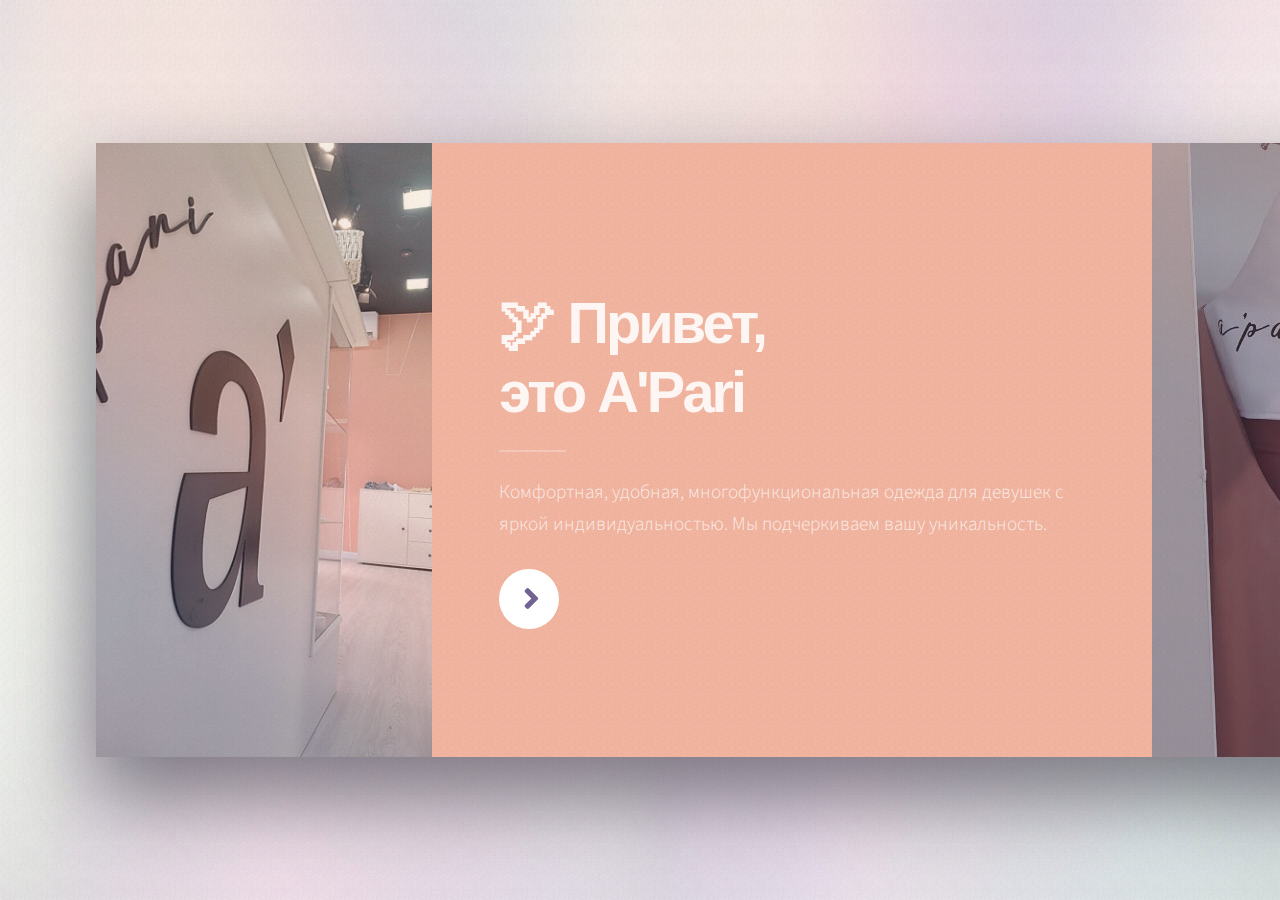
==== commit db2b0adb: "Some texts" ====
--- a/index.html
+++ b/index.html
@@ -6,7 +6,7 @@
 -->
 <html>
 	<head>
-		<title>Ethereal by HTML5 UP</title>
+		<title>a'pari fashion</title>
 		<meta charset="utf-8" />
 		<meta name="viewport" content="width=device-width, initial-scale=1, user-scalable=no" />
 		<link rel="stylesheet" href="assets/css/main.css" />
@@ -23,9 +23,9 @@
 						<!-- Panel (Banner) -->
 							<section class="panel banner right">
 								<div class="content color0 span-3-75">
-									<h1 class="major">Привет,<br />
-									 это a'pari</h1>
-									<p>Комфортная, удобная, многофункциональная одежда для девушек с яркой индивидуальностью. Мы подчеркиваем вашу уникальность</p>
+									<h1 class="major">🕊 Привет,<br />
+									 это A'Pari</h1>
+									<p>Комфортная, удобная, многофункциональная одежда для девушек с яркой индивидуальностью. Мы подчеркиваем вашу уникальность.</p>
 									<ul class="actions">
 										<li><a href="#first" class="button primary color1 circle icon solid fa-angle-right">Next</a></li>
 									</ul>
@@ -38,8 +38,11 @@
 						<!-- Panel (Spotlight) -->
 							<section class="panel spotlight medium right" id="first">
 								<div class="content span-7">
-									<h2 class="major">Sed etiam aenean</h2>
-									<p>Mauris et ligula arcu. Proin dapibus convallis accumsan. Lorem maximus hendrerit orci, sit amet elementum massa hendrerit sed. Donec et ullamcorper ligula. Suspendisse amet potenti. Ut pretium libero eleifend euismod sed tristique. Quisque dictum magna risus, id ultricies justo sagittis vitae. Sed id odio tempor, porttitor elit amet, gravida hendrerit fringilla lorem ipsum dolor.</p>
+									<h2 class="major">💝 «Вкусно» с A'Pari </h2>
+									<p>Мы создаем многофункциональную креативную одежду для девушек, которые являются личностями с яркой индивидуальностью.
+</p><p>
+Мы повышаем темп жизни, предоставляя возможность выбирать необычную, качественную и комфортабельную одежду за ограниченный бюджет.
+</p>
 								</div>
 								<div class="image filtered tinted" data-position="top left">
 									<img src="images/pic02.jpg" alt="" />
@@ -49,8 +52,9 @@
 						<!-- Panel -->
 							<section class="panel color1">
 								<div class="intro joined">
-									<h2 class="major">Amet lorem</h2>
-									<p>Sed vel nibh libero. Mauris et lorem pharetra massa lorem turpis congue pulvinar. Vivamus sed feugiat finibus. Duis amet bibendum amet sed. Duis mauris ex, dapibus sed ligula tempus volutpat magna etiam.</p>
+									<h2 class="major">🌼 Философия</h2>
+									<p>Бренд «A`Pari» рассчитан на смелых девушек, которые устали от однотипных марок одежды и хотят испытать новые эмоции с помощью смены гардероба или стиля, а так же для сорвиголов для которых нет ничего хуже, чем быть как все. 
+</p>
 								</div>
 								<div class="inner">
 									<ul class="grid-icons three connected">
@@ -128,287 +132,15 @@
 									</div>
 									<div class="span-1-5">
 										<ul class="contact-icons color1">
-											<li class="icon brands fa-twitter"><a href="#">@untitled-tld</a></li>
-											<li class="icon brands fa-facebook-f"><a href="#">facebook.com/untitled</a></li>
-											<li class="icon brands fa-snapchat-ghost"><a href="#">@untitled-tld</a></li>
-											<li class="icon brands fa-instagram"><a href="#">@untitled-tld</a></li>
-											<li class="icon brands fa-medium-m"><a href="#">medium.com/untitled</a></li>
+											<li class="icon brands fa-instagram"><a href="#">@aparishop</a></li>
+											<li class="icon brands fa-facebook-f"><a href="#">fb.com/aparishop</a></li>
 										</ul>
 									</div>
 								</div>
 							</section>
 
-						<!-- Panel -->
-							<section class="panel color2-alt">
-								<div class="intro color2">
-									<h2 class="major">Elements</h2>
-									<p>Sed vel nibh libero. Mauris et lorem pharetra massa lorem turpis congue pulvinar. Vivamus sed feugiat finibus. Duis amet bibendum amet sed. Duis mauris ex, dapibus sed ligula tempus volutpat magna etiam. </p>
-								</div>
-								<div class="inner columns aligned">
-									<div class="span-2-75">
-
-										<h3 class="major">Text</h3>
-										<p>This is <b>bold</b> and this is <strong>strong</strong>. This is <i>italic</i> and this is <em>emphasized</em>.
-										This is <sup>superscript</sup> text and this is <sub>subscript</sub> text.
-										This is <u>underlined</u> and this is code: <code>for (;;) { ... }</code>. Finally, <a href="#">this is a link</a>.</p>
-
-										<h1>Heading Level 1</h1>
-										<h2>Heading Level 2</h2>
-										<h3>Heading Level 3</h3>
-										<h4>Heading Level 4</h4>
-										<h5>Heading Level 5</h5>
-										<h6>Heading Level 6</h6>
-
-									</div>
-									<div class="span-3">
-
-										<h4>Blockquote</h4>
-										<blockquote>Lorem ipsum dolor sit amet. Felis sagittis eget tempus euismod. Vestibulum ante ipsum primis in vestibulum. Blandit adipiscing eu iaculis volutpat ac adipiscing volutpat ac adipiscing faucibus.</blockquote>
-
-										<h4>Preformatted</h4>
-										<pre><code>i = 0;
-
-while (!deck.isInOrder()) {
-    print 'Iteration ' + (i++);
-    deck.shuffle();
-}
-
-print 'It took ' + i + ' iterations to sort the deck.';</code></pre>
-
-									</div>
-									<div class="span-1-25">
-
-										<h3 class="major">Lists</h3>
-
-										<h4>Unordered</h4>
-										<ul>
-											<li>Lorem ipsum dolor sit.</li>
-											<li>Dolor pulvinar etiam.</li>
-											<li>Etiam vel felis viverra.</li>
-										</ul>
-
-										<h4>Alternate</h4>
-										<ul class="alt">
-											<li>Lorem ipsum dolor sit.</li>
-											<li>Dolor pulvinar etiam.</li>
-											<li>Etiam vel felis viverra.</li>
-											<li>Felis enim feugiat.</li>
-										</ul>
-
-									</div>
-									<div class="span-1-5">
-
-										<h4>Ordered</h4>
-										<ol>
-											<li>Lorem ipsum dolor sit.</li>
-											<li>Dolor pulvinar etiam.</li>
-											<li>Etiam vel felis viverra.</li>
-											<li>Felis enim feugiat.</li>
-											<li>Etiam vel felis lorem.</li>
-										</ol>
-
-										<h4>Actions</h4>
-										<ul class="actions">
-											<li><a href="#" class="button primary color2">Default</a></li>
-											<li><a href="#" class="button">Default</a></li>
-										</ul>
-										<ul class="actions stacked">
-											<li><a href="#" class="button primary color2">Default</a></li>
-											<li><a href="#" class="button">Default</a></li>
-										</ul>
-
-									</div>
-									<div class="span-1-25">
-
-										<h4>Icons</h4>
-										<ul class="icons">
-											<li><a href="#" class="icon brands fa-twitter"><span class="label">Twitter</span></a></li>
-											<li><a href="#" class="icon brands fa-facebook-f"><span class="label">Facebook</span></a></li>
-											<li><a href="#" class="icon brands fa-instagram"><span class="label">Instagram</span></a></li>
-											<li><a href="#" class="icon brands fa-github"><span class="label">GitHub</span></a></li>
-											<li><a href="#" class="icon brands fa-medium-m"><span class="label">Medium</span></a></li>
-										</ul>
-
-										<h4>Contact Icons</h4>
-										<ul class="contact-icons color2">
-											<li class="icon brands fa-twitter"><a href="#">Twitter</a></li>
-											<li class="icon brands fa-facebook-f"><a href="#">Facebook</a></li>
-											<li class="icon brands fa-instagram"><a href="#">Instagram</a></li>
-											<li class="icon brands fa-github"><a href="#">GitHub</a></li>
-											<li class="icon brands fa-medium-m"><a href="#">Medium</a></li>
-										</ul>
-
-									</div>
-									<div class="span-3">
-										<h3 class="major">Table</h3>
-										<h4>Default</h4>
-										<div class="table-wrapper">
-											<table>
-												<thead>
-													<tr>
-														<th>Name</th>
-														<th>Description</th>
-														<th>Price</th>
-													</tr>
-												</thead>
-												<tbody>
-													<tr>
-														<td>Item One</td>
-														<td>Ante turpis integer aliquet porttitor.</td>
-														<td>29.99</td>
-													</tr>
-													<tr>
-														<td>Item Two</td>
-														<td>Vis ac commodo adipiscing arcu aliquet.</td>
-														<td>19.99</td>
-													</tr>
-													<tr>
-														<td>Item Three</td>
-														<td> Morbi faucibus arcu accumsan lorem.</td>
-														<td>29.99</td>
-													</tr>
-													<tr>
-														<td>Item Four</td>
-														<td>Vitae integer tempus condimentum.</td>
-														<td>19.99</td>
-													</tr>
-												</tbody>
-												<tfoot>
-													<tr>
-														<td colspan="2"></td>
-														<td>100.00</td>
-													</tr>
-												</tfoot>
-											</table>
-										</div>
-									</div>
-									<div class="span-3">
-										<h4>Alternate</h4>
-										<div class="table-wrapper">
-											<table class="alt">
-												<thead>
-													<tr>
-														<th>Name</th>
-														<th>Description</th>
-														<th>Price</th>
-													</tr>
-												</thead>
-												<tbody>
-													<tr>
-														<td>Item One</td>
-														<td>Ante turpis integer aliquet porttitor.</td>
-														<td>29.99</td>
-													</tr>
-													<tr>
-														<td>Item Two</td>
-														<td>Vis ac commodo adipiscing arcu aliquet.</td>
-														<td>19.99</td>
-													</tr>
-													<tr>
-														<td>Item Three</td>
-														<td> Morbi faucibus arcu accumsan lorem.</td>
-														<td>29.99</td>
-													</tr>
-													<tr>
-														<td>Item Four</td>
-														<td>Vitae integer tempus condimentum.</td>
-														<td>19.99</td>
-													</tr>
-													<tr>
-														<td>Item Five</td>
-														<td>Ante turpis integer aliquet porttitor.</td>
-														<td>29.99</td>
-													</tr>
-												</tbody>
-												<tfoot>
-													<tr>
-														<td colspan="2"></td>
-														<td>100.00</td>
-													</tr>
-												</tfoot>
-											</table>
-										</div>
-									</div>
-									<div class="span-2-25">
-										<h3 class="major">Buttons</h3>
-										<ul class="actions">
-											<li><a href="#" class="button primary color2">Primary</a></li>
-											<li><a href="#" class="button">Default</a></li>
-										</ul>
-										<ul class="actions">
-											<li><a href="#" class="button">Default</a></li>
-											<li><a href="#" class="button large">Large</a></li>
-											<li><a href="#" class="button small">Small</a></li>
-										</ul>
-										<ul class="actions">
-											<li><a href="#" class="button primary color2 icon solid fa-cog">Icon</a></li>
-											<li><a href="#" class="button icon fa-gem">Icon</a></li>
-										</ul>
-										<ul class="actions">
-											<li><span class="button primary color2 disabled">Disabled</span></li>
-											<li><span class="button disabled">Disabled</span></li>
-										</ul>
-										<ul class="actions">
-											<li><a href="#" class="button primary color2 circle icon solid fa-cog">Icon</a></li>
-											<li><a href="#" class="button circle icon fa-gem">Icon</a></li>
-										</ul>
-									</div>
-									<div class="span-4-5">
-										<h3 class="major">Form</h3>
-										<form method="post" action="#">
-											<div class="fields">
-												<div class="field third">
-													<label for="demo-name">Name</label>
-													<input type="text" name="demo-name" id="demo-name" value="" placeholder="Jane Doe" />
-												</div>
-												<div class="field third">
-													<label for="demo-email">Email</label>
-													<input type="email" name="demo-email" id="demo-email" value="" placeholder="jane@untitled.tld" />
-												</div>
-												<div class="field third">
-													<label for="demo-category">Category</label>
-													<div class="select-wrapper">
-														<select name="demo-category" id="demo-category">
-															<option value="">-</option>
-															<option value="1">Manufacturing</option>
-															<option value="1">Shipping</option>
-															<option value="1">Administration</option>
-															<option value="1">Human Resources</option>
-														</select>
-													</div>
-												</div>
-												<div class="field quarter">
-													<input type="radio" id="demo-priority-low" name="demo-priority" class="color2" checked />
-													<label for="demo-priority-low">Low Priority</label>
-												</div>
-												<div class="field quarter">
-													<input type="radio" id="demo-priority-high" name="demo-priority" class="color2" />
-													<label for="demo-priority-high">High Priority</label>
-												</div>
-												<div class="field quarter">
-													<input type="checkbox" id="demo-copy" name="demo-copy" class="color2" />
-													<label for="demo-copy">Email a copy</label>
-												</div>
-												<div class="field quarter">
-													<input type="checkbox" id="demo-human" name="demo-human" class="color2" checked />
-													<label for="demo-human">Not a robot</label>
-												</div>
-												<div class="field">
-													<label for="demo-message">Message</label>
-													<textarea name="demo-message" id="demo-message" placeholder="Enter your message" rows="2"></textarea>
-												</div>
-											</div>
-											<ul class="actions">
-												<li><input type="submit" value="Send Message" class="primary color2" /></li>
-												<li><input type="reset" value="Reset" /></li>
-											</ul>
-										</form>
-									</div>
-								</div>
-							</section>
-
 						<!-- Copyright -->
-							<div class="copyright">&copy; Untitled. Design: <a href="https://html5up.net">HTML5 UP</a>.</div>
+							<div class="copyright">&copy; A'Pari. Design: <a href="https://html5up.net">HTML5 UP</a>.</div>
 
 					</div>
 
--- a/assets/css/main.css
+++ b/assets/css/main.css
@@ -1,10 +1,10 @@
 @import url(fontawesome-all.min.css);
 @import url("https://fonts.googleapis.com/css?family=Source+Sans+Pro:300,400,300i,400i");
 
-/*
-	Ethereal by HTML5 UP
-	html5up.net | @ajlkn
-	Free for personal and commercial use under the CCA 3.0 license (html5up.net/license)
+/*
+	Ethereal by HTML5 UP
+	html5up.net | @ajlkn
+	Free for personal and commercial use under the CCA 3.0 license (html5up.net/license)
 */
 
 html, body, div, span, applet, object,
@@ -2195,12 +2195,12 @@
 		}
 
 			.panel > *.color0 {
-				background-image: url("../../images/overlay.png"), linear-gradient(45deg, #726193 20%, #e37b7c 60%, #ffe4b4);
+				background-image: url("../../images/overlay.png"), linear-gradient(45deg, #f4b7a2 20%, #f4b7a2 60%, #f4b7a2);
 				background-size: 128px 128px, auto;
 			}
 
 			.panel > *.color1 {
-				background-image: url("../../images/overlay.png"), linear-gradient(45deg, rgba(114, 97, 147, 0.25) 25%, rgba(227, 123, 124, 0.25) 50%, rgba(255, 228, 180, 0.25));
+				background-image: url("../../images/overlay.png"), linear-gradient(45deg, rgba(135, 156, 162, 0.25) 25%, rgba(227, 123, 124, 0.25) 50%, rgba(255, 228, 180, 0.25));
 				background-size: 128px 128px, auto;
 				background-color: #726193;
 			}
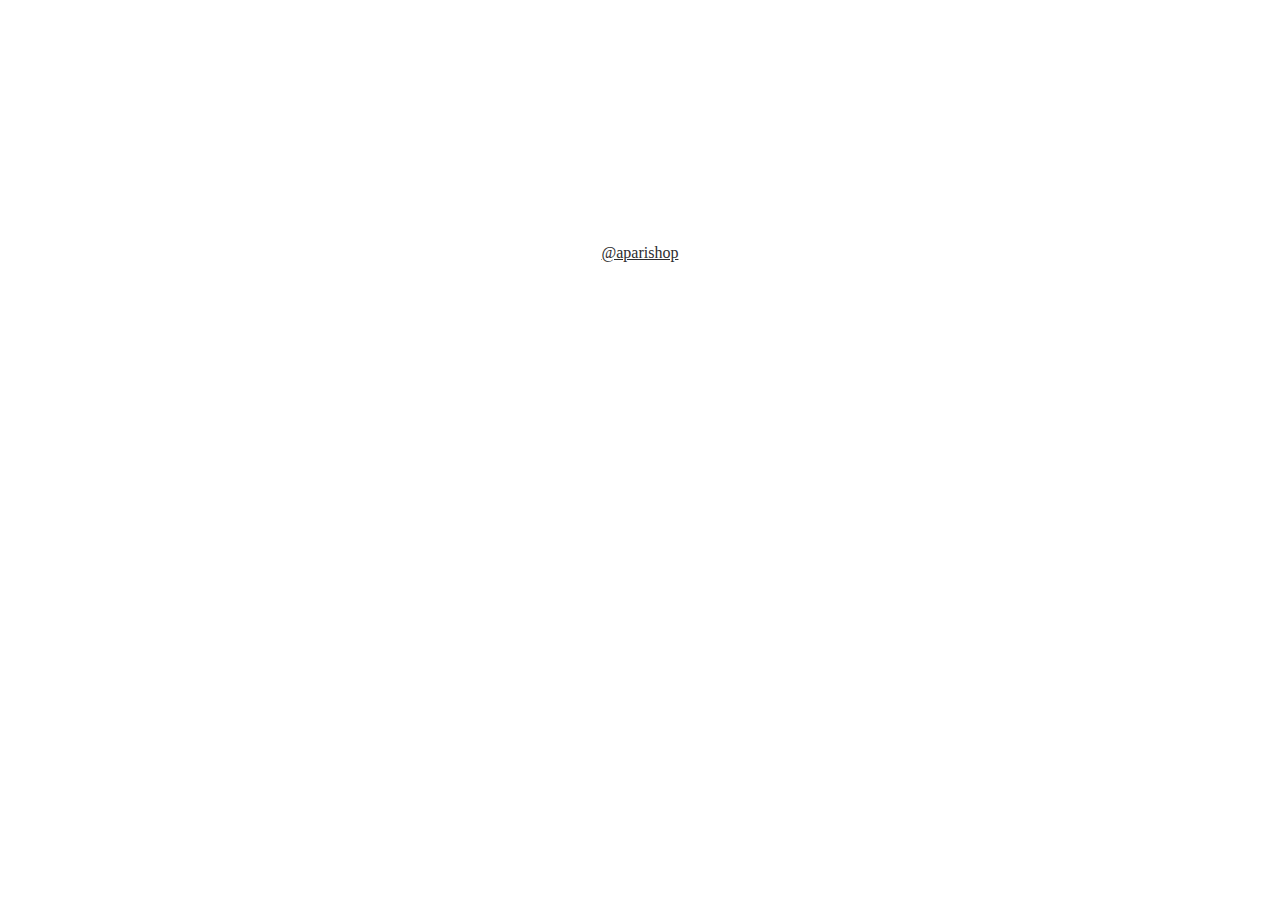
==== commit edceef83: "Some texts" ====
--- a/index.html
+++ b/index.html
@@ -9,148 +9,15 @@
 		<title>a'pari fashion</title>
 		<meta charset="utf-8" />
 		<meta name="viewport" content="width=device-width, initial-scale=1, user-scalable=no" />
-		<link rel="stylesheet" href="assets/css/main.css" />
-		<noscript><link rel="stylesheet" href="assets/css/noscript.css" /></noscript>
 	</head>
-	<body class="is-preload">
-
-		<!-- Page Wrapper -->
-			<div id="page-wrapper">
-
-				<!-- Wrapper -->
-					<div id="wrapper">
-
-						<!-- Panel (Banner) -->
-							<section class="panel banner right">
-								<div class="content color0 span-3-75">
-									<h1 class="major">🕊 Привет,<br />
-									 это A'Pari</h1>
-									<p>Комфортная, удобная, многофункциональная одежда для девушек с яркой индивидуальностью. Мы подчеркиваем вашу уникальность.</p>
-									<ul class="actions">
-										<li><a href="#first" class="button primary color1 circle icon solid fa-angle-right">Next</a></li>
-									</ul>
-								</div>
-								<div class="image filtered span-1-75" data-position="25% 25%">
-									<img src="images/pic01.jpg" alt="" />
-								</div>
-							</section>
-
-						<!-- Panel (Spotlight) -->
-							<section class="panel spotlight medium right" id="first">
-								<div class="content span-7">
-									<h2 class="major">💝 «Вкусно» с A'Pari </h2>
-									<p>Мы создаем многофункциональную креативную одежду для девушек, которые являются личностями с яркой индивидуальностью.
-</p><p>
-Мы повышаем темп жизни, предоставляя возможность выбирать необычную, качественную и комфортабельную одежду за ограниченный бюджет.
-</p>
-								</div>
-								<div class="image filtered tinted" data-position="top left">
-									<img src="images/pic02.jpg" alt="" />
-								</div>
-							</section>
-
-						<!-- Panel -->
-							<section class="panel color1">
-								<div class="intro joined">
-									<h2 class="major">🌼 Философия</h2>
-									<p>Бренд «A`Pari» рассчитан на смелых девушек, которые устали от однотипных марок одежды и хотят испытать новые эмоции с помощью смены гардероба или стиля, а так же для сорвиголов для которых нет ничего хуже, чем быть как все. 
-</p>
-								</div>
-								<div class="inner">
-									<ul class="grid-icons three connected">
-										<li><span class="icon fa-gem"><span class="label">Lorem</span></span></li>
-										<li><span class="icon solid fa-camera-retro"><span class="label">Ipsum</span></span></li>
-										<li><span class="icon solid fa-cog"><span class="label">Dolor</span></span></li>
-										<li><span class="icon solid fa-paper-plane"><span class="label">Sit</span></span></li>
-										<li><span class="icon solid fa-chart-bar"><span class="label">Amet</span></span></li>
-										<li><span class="icon solid fa-code"><span class="label">Nullam</span></span></li>
-									</ul>
-								</div>
-							</section>
-
-						<!-- Panel (Spotlight) -->
-							<section class="panel spotlight large left">
-								<div class="content span-5">
-									<h2 class="major">Magna amet tempus</h2>
-									<p>Mauris a cursus velit. Nunc lacinia sollicitudin egestas bibendum, magna dui bibendum ex, sagittis commodo enim risus sed magna nulla. Vestibulum ut consequat velit. Curabitur vitae libero lorem. Quisque iaculis porttitor blandit. Nullam quis sagittis maximus. Sed vel nibh libero. Mauris et lorem pharetra massa lorem turpis congue pulvinar.</p>
-								</div>
-								<div class="image filtered tinted" data-position="top right">
-									<img src="images/pic03.jpg" alt="" />
-								</div>
-							</section>
-
-						<!-- Panel -->
-							<section class="panel">
-								<div class="intro color2">
-									<h2 class="major">Elit integer</h2>
-									<p>Sed vel nibh libero. Mauris et lorem pharetra massa lorem turpis congue pulvinar. Vivamus sed feugiat finibus. Duis amet bibendum amet sed. Duis mauris ex, dapibus sed ligula tempus volutpat magna etiam.</p>
-								</div>
-								<div class="gallery">
-									<div class="group span-3">
-										<a href="images/gallery/fulls/01.jpg" class="image filtered span-3" data-position="bottom"><img src="images/gallery/thumbs/01.jpg" alt="" /></a>
-										<a href="images/gallery/fulls/02.jpg" class="image filtered span-1-5" data-position="center"><img src="images/gallery/thumbs/02.jpg" alt="" /></a>
-										<a href="images/gallery/fulls/03.jpg" class="image filtered span-1-5" data-position="bottom"><img src="images/gallery/thumbs/03.jpg" alt="" /></a>
-									</div>
-									<a href="images/gallery/fulls/04.jpg" class="image filtered span-2-5" data-position="top"><img src="images/gallery/thumbs/04.jpg" alt="" /></a>
-									<div class="group span-4-5">
-										<a href="images/gallery/fulls/05.jpg" class="image filtered span-3" data-position="top"><img src="images/gallery/thumbs/05.jpg" alt="" /></a>
-										<a href="images/gallery/fulls/06.jpg" class="image filtered span-1-5" data-position="center"><img src="images/gallery/thumbs/06.jpg" alt="" /></a>
-										<a href="images/gallery/fulls/07.jpg" class="image filtered span-1-5" data-position="bottom"><img src="images/gallery/thumbs/07.jpg" alt="" /></a>
-										<a href="images/gallery/fulls/08.jpg" class="image filtered span-3" data-position="top"><img src="images/gallery/thumbs/08.jpg" alt="" /></a>
-									</div>
-									<a href="images/gallery/fulls/09.jpg" class="image filtered span-2-5" data-position="right"><img src="images/gallery/thumbs/09.jpg" alt="" /></a>
-								</div>
-							</section>
-
-						<!-- Panel -->
-							<section class="panel color4-alt">
-								<div class="intro color4">
-									<h2 class="major">Contact</h2>
-									<p>Sed vel nibh libero. Mauris et lorem pharetra massa lorem turpis congue pulvinar. Vivamus sed feugiat finibus. Duis amet bibendum amet sed. Duis mauris ex, dapibus sed ligula tempus volutpat magna etiam.</p>
-								</div>
-								<div class="inner columns divided">
-									<div class="span-3-25">
-										<form method="post" action="#">
-											<div class="fields">
-												<div class="field half">
-													<label for="name">Name</label>
-													<input type="text" name="name" id="name" />
-												</div>
-												<div class="field half">
-													<label for="email">Email</label>
-													<input type="email" name="email" id="email" />
-												</div>
-												<div class="field">
-													<label for="message">Message</label>
-													<textarea name="message" id="message" rows="4"></textarea>
-												</div>
-											</div>
-											<ul class="actions">
-												<li><input type="submit" value="Send Message" class="button primary" /></li>
-											</ul>
-										</form>
-									</div>
-									<div class="span-1-5">
-										<ul class="contact-icons color1">
-											<li class="icon brands fa-instagram"><a href="#">@aparishop</a></li>
-											<li class="icon brands fa-facebook-f"><a href="#">fb.com/aparishop</a></li>
-										</ul>
-									</div>
-								</div>
-							</section>
-
-						<!-- Copyright -->
-							<div class="copyright">&copy; A'Pari. Design: <a href="https://html5up.net">HTML5 UP</a>.</div>
-
-					</div>
-
+	<body>
+		<div>
+			<div style="width: 200px; margin: 0 auto; padding: 200px 0; text-align: center;">
+				<a href="https://instagram.com/aparishop" style="color: #2d2d2f">
+					<img src="logo.png" alt="" width="200" align="center" /><br><br>
+					@aparishop
+				</a>
 			</div>
-
-		<!-- Scripts -->
-			<script src="assets/js/jquery.min.js"></script>
-			<script src="assets/js/browser.min.js"></script>
-			<script src="assets/js/breakpoints.min.js"></script>
-			<script src="assets/js/main.js"></script>
-
+		</div>
 	</body>
 </html>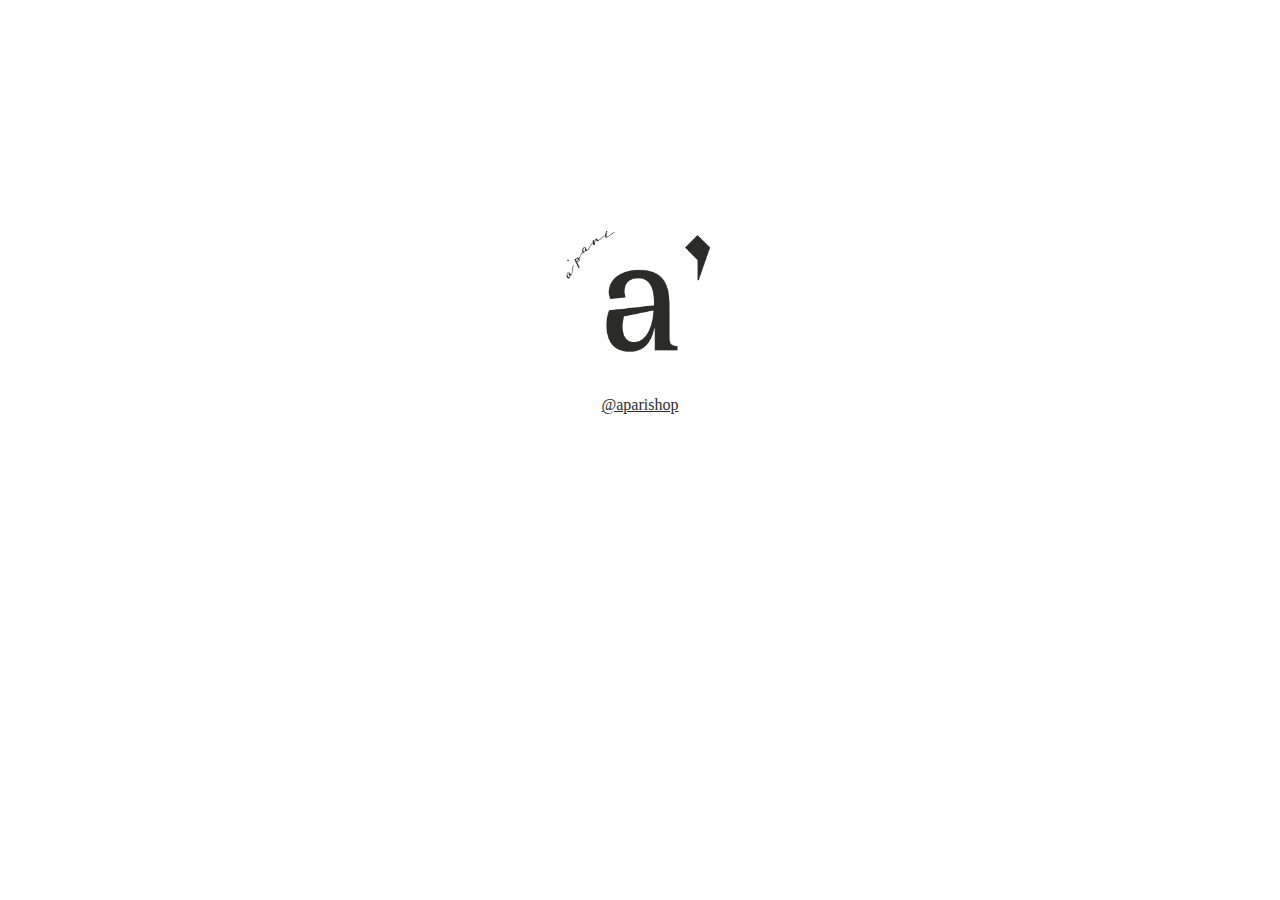
==== commit 35dbc2bf: "Update index.html" ====
--- a/index.html
+++ b/index.html
@@ -6,7 +6,7 @@
 -->
 <html>
 	<head>
-		<title>a'pari fashion</title>
+		<title>A'Pari — магазин стильной женской одежды</title>
 		<meta charset="utf-8" />
 		<meta name="viewport" content="width=device-width, initial-scale=1, user-scalable=no" />
 	</head>
@@ -20,4 +20,4 @@
 			</div>
 		</div>
 	</body>
-</html>+</html>
